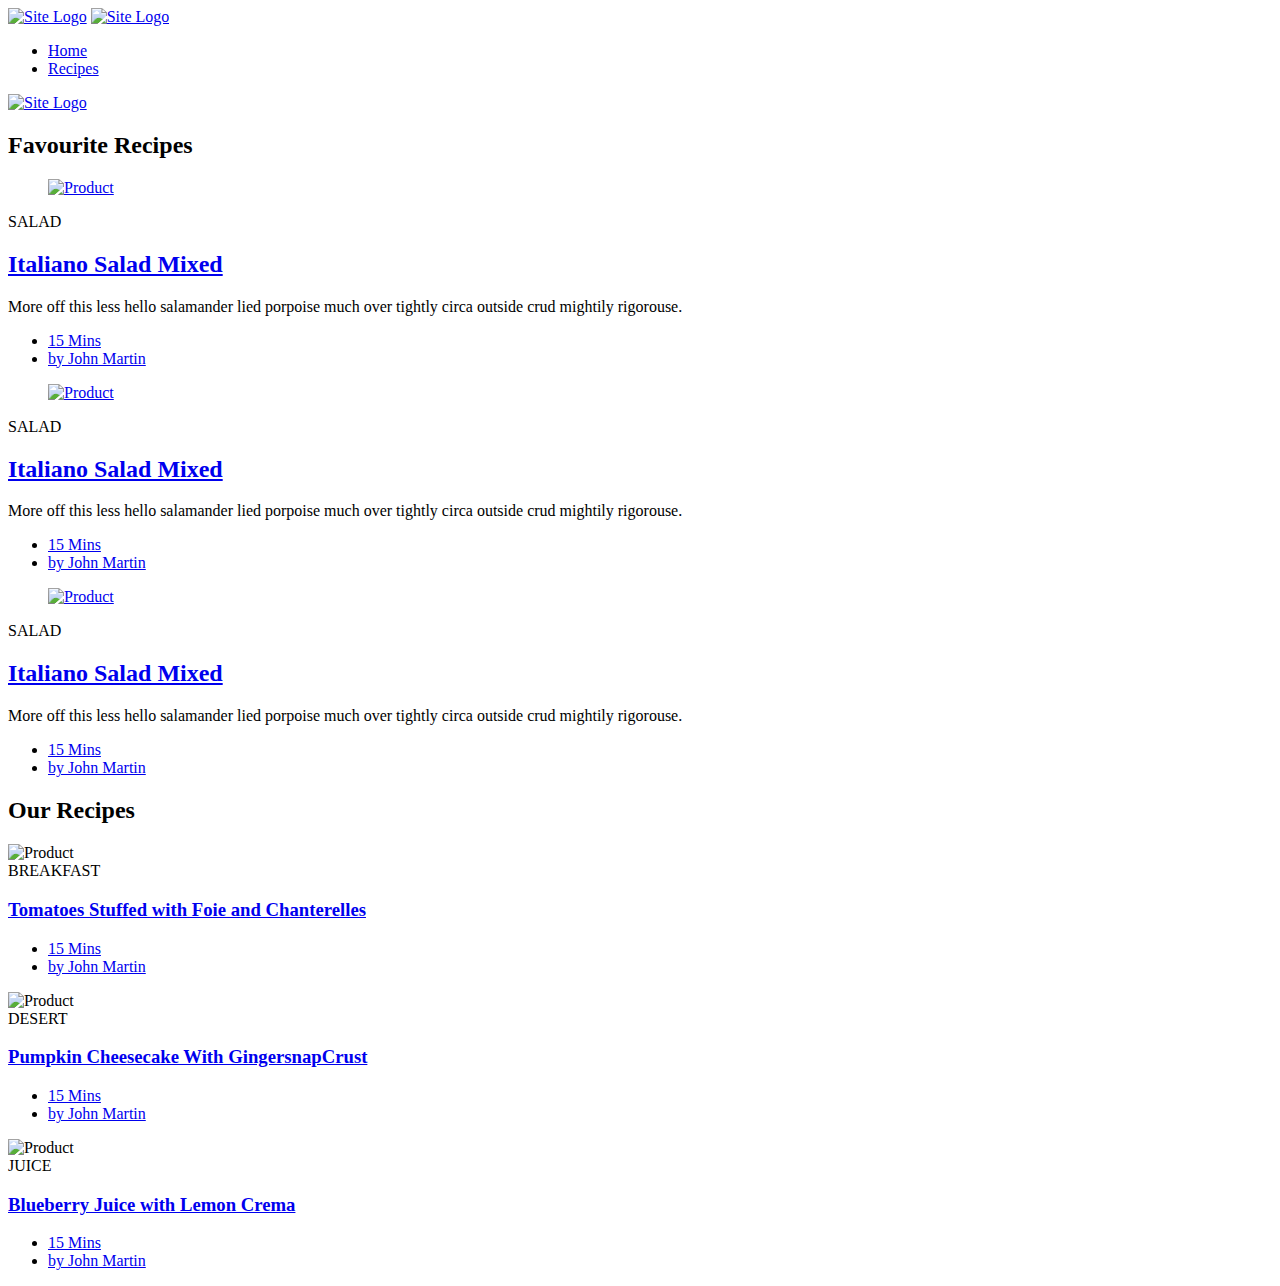
==== recipe/index.html @ c4a5f23d "Create index.html" ====
<!doctype html>
<html class="no-js" lang="">

<meta http-equiv="content-type" content="text/html;charset=UTF-8" />
<head>
    <meta charset="utf-8">
    <meta http-equiv="x-ua-compatible" content="ie=edge">
    <title>Recipe Book PWA</title>
    <meta name="description" content="">
    <meta name="viewport" content="width=device-width, initial-scale=1, shrink-to-fit=no">
    <!-- Favicon -->
    <link rel="shortcut icon" href="img/favicon.png">
    <link rel="manifest" href="/manifest.json">
    <!-- Normalize Css -->
    <link rel="stylesheet" href="css/normalize.css">
    <!-- Main Css -->
    <link rel="stylesheet" href="css/main.css">
    <!-- Bootstrap Css -->
    <link rel="stylesheet" href="css/bootstrap.min.css">
    <!-- Animate CSS -->
    <link rel="stylesheet" href="css/animate.min.css">
    <!-- Fontawesome CSS -->
    <link rel="stylesheet" href="css/fontawesome-all.min.css">
    <!-- Flaticon CSS -->
    <link rel="stylesheet" href="fonts/flaticon.css">
    <!-- Owl Carousel CSS -->
    <link rel="stylesheet" href="css/owl.carousel.min.css">
    <link rel="stylesheet" href="css/owl.theme.default.min.css">
    <!-- Custom Css -->
    <link rel="stylesheet" href="style.css">
    <!-- Modernizr Js -->
    <script src="js/modernizr-3.6.0.min.js"></script>

</head>

<body>
    <a href="#wrapper" data-type="section-switch" class="scrollup">
        <i class="fas fa-angle-double-up"></i>
    </a>
    <!-- ScrollUp End Here -->
    <div id="wrapper" class="wrapper parallaxie repeat-y bg-size-auto">
        <!-- Header Area Start Here -->
        <header class="header-one">
            <div id="header-main-menu" class="header-main-menu header-sticky">
                <div class="container">
                    <div class="row">
                        <div class="col-lg-8 col-md-3 col-sm-4 col-4 possition-static">
                            <div class="site-logo-mobile">
                                <a href="index.html" class="sticky-logo-light"><img src="img/logo-light2.png" alt="Site Logo"></a>
                                <a href="index.html" class="sticky-logo-dark"><img src="img/logo-dark2.png" alt="Site Logo"></a>
                            </div>
                            <nav class="site-nav">
                                <ul id="site-menu" class="site-menu">
                                    <li><a href="#">Home</a>
                                        
                                    </li>
                                    <li>
                                        <a href="recipe.html">Recipes</a>
                                    </li>
                                </ul>
                            </nav>
                        </div>
                        <div class="col-lg-4 col-md-9 col-sm-8 col-8 d-flex align-items-center justify-content-end">
                            
                            <div class="mob-menu-open toggle-menu">
                                <span class="bar"></span>
                                <span class="bar"></span>
                                <span class="bar"></span>
                                <span class="bar"></span>
                            </div>
                        </div>
                    </div>
                </div>
            </div>
            <div class="header-bottom d-none d-lg-block">
                <div class="container">
                    <div class="row">
                        <div class="col-lg-4 d-none d-lg-block">
                            
                        </div>
                        <div class="col-lg-4 d-none d-lg-block">
                            <div class="site-logo-desktop">
                                <a href="index.html" class="main-logo"><img src="img/logo-dark2.png" alt="Site Logo"></a>
                            </div>
                        </div>
                        <div class="col-lg-4">
                            
                        </div>
                    </div>
                </div>
            </div>
        </header>
        <!-- Header Area End Here -->
        <!-- Slider Area Start Here -->
        <section class="ranna-slider-area">
            <div class="container">
            	<div class="section-heading heading-dark">
                    <h2 class="item-heading">Favourite Recipes</h2>
                </div>
                <div class="rc-carousel nav-control-layout2" data-loop="true" data-items="30" data-margin="5"
                    data-autoplay="false" data-autoplay-timeout="5000" data-smart-speed="700" data-dots="false"
                    data-nav="true" data-nav-speed="false" data-r-x-small="1" data-r-x-small-nav="true"
                    data-r-x-small-dots="false" data-r-x-medium="1" data-r-x-medium-nav="true" data-r-x-medium-dots="false"
                    data-r-small="1" data-r-small-nav="true" data-r-small-dots="false" data-r-medium="1"
                    data-r-medium-nav="true" data-r-medium-dots="false" data-r-large="1" data-r-large-nav="true"
                    data-r-large-dots="false" data-r-extra-large="1" data-r-extra-large-nav="true"
                    data-r-extra-large-dots="false">
                    <div class="ranna-slider-content-layout2">
                        <figure class="item-figure"><a href="single-recipe.html"><img src="img/slider/slide1-1.jpg"
                                    alt="Product"></a></figure>
                        <div class="item-content">
                            <span class="sub-title">SALAD</span>
                            <h2 class="item-title"><a href="single-recipe.html">Italiano Salad Mixed</a></h2>
                            
                            <p>More off this less hello salamander lied porpoise much over tightly circa
                                outside crud mightily rigorouse. </p>
                            <ul class="entry-meta">
                                <li><a href="#"><i class="fas fa-clock"></i>15 Mins</a></li>
                                <li><a href="#"><i class="fas fa-user"></i>by <span>John Martin</span></a></li>
                                
                            </ul>
                        </div>
                    </div>
                    <div class="ranna-slider-content-layout2">
                        <figure class="item-figure"><a href="single-recipe.html"><img src="img/slider/slide1-2.jpg"
                                    alt="Product"></a></figure>
                        <div class="item-content">
                            <span class="sub-title">SALAD</span>
                            <h2 class="item-title"><a href="single-recipe.html">Italiano Salad Mixed</a></h2>
                            
                            <p>More off this less hello salamander lied porpoise much over tightly circa
                                outside crud mightily rigorouse. </p>
                            <ul class="entry-meta">
                                <li><a href="#"><i class="fas fa-clock"></i>15 Mins</a></li>
                                <li><a href="#"><i class="fas fa-user"></i>by <span>John Martin</span></a></li>
                                
                            </ul>
                        </div>
                    </div>
                    <div class="ranna-slider-content-layout2">
                        <figure class="item-figure"><a href="single-recipe.html"><img src="img/slider/slide1-3.jpg"
                                    alt="Product"></a></figure>
                        <div class="item-content">
                            <span class="sub-title">SALAD</span>
                            <h2 class="item-title"><a href="single-recipe.html">Italiano Salad Mixed</a></h2>
                            
                            <p>More off this less hello salamander lied porpoise much over tightly circa
                                outside crud mightily rigorouse. </p>
                            <ul class="entry-meta">
                                <li><a href="#"><i class="fas fa-clock"></i>15 Mins</a></li>
                                <li><a href="#"><i class="fas fa-user"></i>by <span>John Martin</span></a></li>
                                
                            </ul>
                        </div>
                    </div>
                </div>
            </div>
        </section>
        <!-- Slider Area End Here -->
        <!-- Random Recipe Start Here -->
        <section class="padding-bottom-45">
            <div class="container">
            	<div class="section-heading heading-dark">
                    <h2 class="item-heading">Our Recipes</h2>
                </div>
                <div class="row gutters-40">
                    <div class="col-lg-4 col-md-6 col-sm-12">
                        <div class="product-box-layout4">
                            <div class="item-figure">
                                <img src="img/product/product1.jpg" alt="Product">
                                <a href="single-recipe.html" class="item-dot">
                                    <span></span>
                                    <span></span>
                                    <span></span>
                                </a>
                            </div>
                            <div class="item-content">
                                <span class="sub-title">BREAKFAST</span>
                                <h3 class="item-title"><a href="single-recipe.html">Tomatoes Stuffed with Foie and
                                        Chanterelles</a></h3>
                                
                                <ul class="entry-meta">
                                    <li><a href="#"><i class="fas fa-clock"></i>15 Mins</a></li>
                                    <li><a href="#"><i class="fas fa-user"></i>by <span>John Martin</span></a></li>
                                   
                                </ul>
                            </div>
                        </div>
                    </div>
                    <div class="col-lg-4 col-md-6 col-sm-12">
                        <div class="product-box-layout4">
                            <div class="item-figure">
                                <img src="img/product/product2.jpg" alt="Product">
                                <a href="single-recipe.html" class="item-dot">
                                    <span></span>
                                    <span></span>
                                    <span></span>
                                </a>
                            </div>
                            <div class="item-content">
                                <span class="sub-title">DESERT</span>
                                <h3 class="item-title"><a href="single-recipe.html">Pumpkin Cheesecake With
                                        GingersnapCrust</a></h3>
                                
                                <ul class="entry-meta">
                                    <li><a href="#"><i class="fas fa-clock"></i>15 Mins</a></li>
                                    <li><a href="#"><i class="fas fa-user"></i>by <span>John Martin</span></a></li>
                                    
                                </ul>
                            </div>
                        </div>
                    </div>
                    <div class="col-lg-4 d-block d-md-none d-lg-block col-sm-12">
                        <div class="product-box-layout4">
                            <div class="item-figure">
                                <img src="img/product/product3.jpg" alt="Product">
                                <a href="single-recipe.html" class="item-dot">
                                    <span></span>
                                    <span></span>
                                    <span></span>
                                </a>
                            </div>
                            <div class="item-content">
                                <span class="sub-title">JUICE</span>
                                <h3 class="item-title"><a href="single-recipe.html">Blueberry Juice with Lemon Crema</a></h3>
                                
                                <ul class="entry-meta">
                                    <li><a href="#"><i class="fas fa-clock"></i>15 Mins</a></li>
                                    <li><a href="#"><i class="fas fa-user"></i>by <span>John Martin</span></a></li>
                                    
                                </ul>
                            </div>
                        </div>
                    </div>

                </div>
            </div>
        </section>
        <!-- Random Recipe End Here -->
                
        <!-- Footer Area Start Here -->
        <!-- <footer class="ranna-bg-dark">
            <div class="container">
            	<div class="footer-logo">
                    <a href="index.html"><img src="img/logo-light.png" class="img-fluid" alt="footer-logo"></a>
                </div>
                <div class="copyright"><a target="_blank" href="https://www.templateshub.net">Templates Hub</a></div>
            </div>
        </footer> -->
        <!-- Footer Area End Here -->
    </div>
    <!-- Jquery Js -->
    <script src="js/jquery-3.3.1.min.js"></script>
    <!-- Bootstrap Js -->
    <script src="js/popper.min.js"></script>
    <!-- Bootstrap Js -->
    <script src="js/bootstrap.min.js"></script>
    <!-- Plugins Js -->
    <script src="js/plugins.js"></script>
    <!-- Owl Carousel Js -->
    <script src="js/owl.carousel.min.js"></script>
    <!-- Smoothscroll Js -->
    <script src="js/smoothscroll.min.js"></script>
    <!-- Custom Js -->
    <script src="js/main.js"></script>
    <script src="/js/pwa/app.js"></script>
</body>


</html>
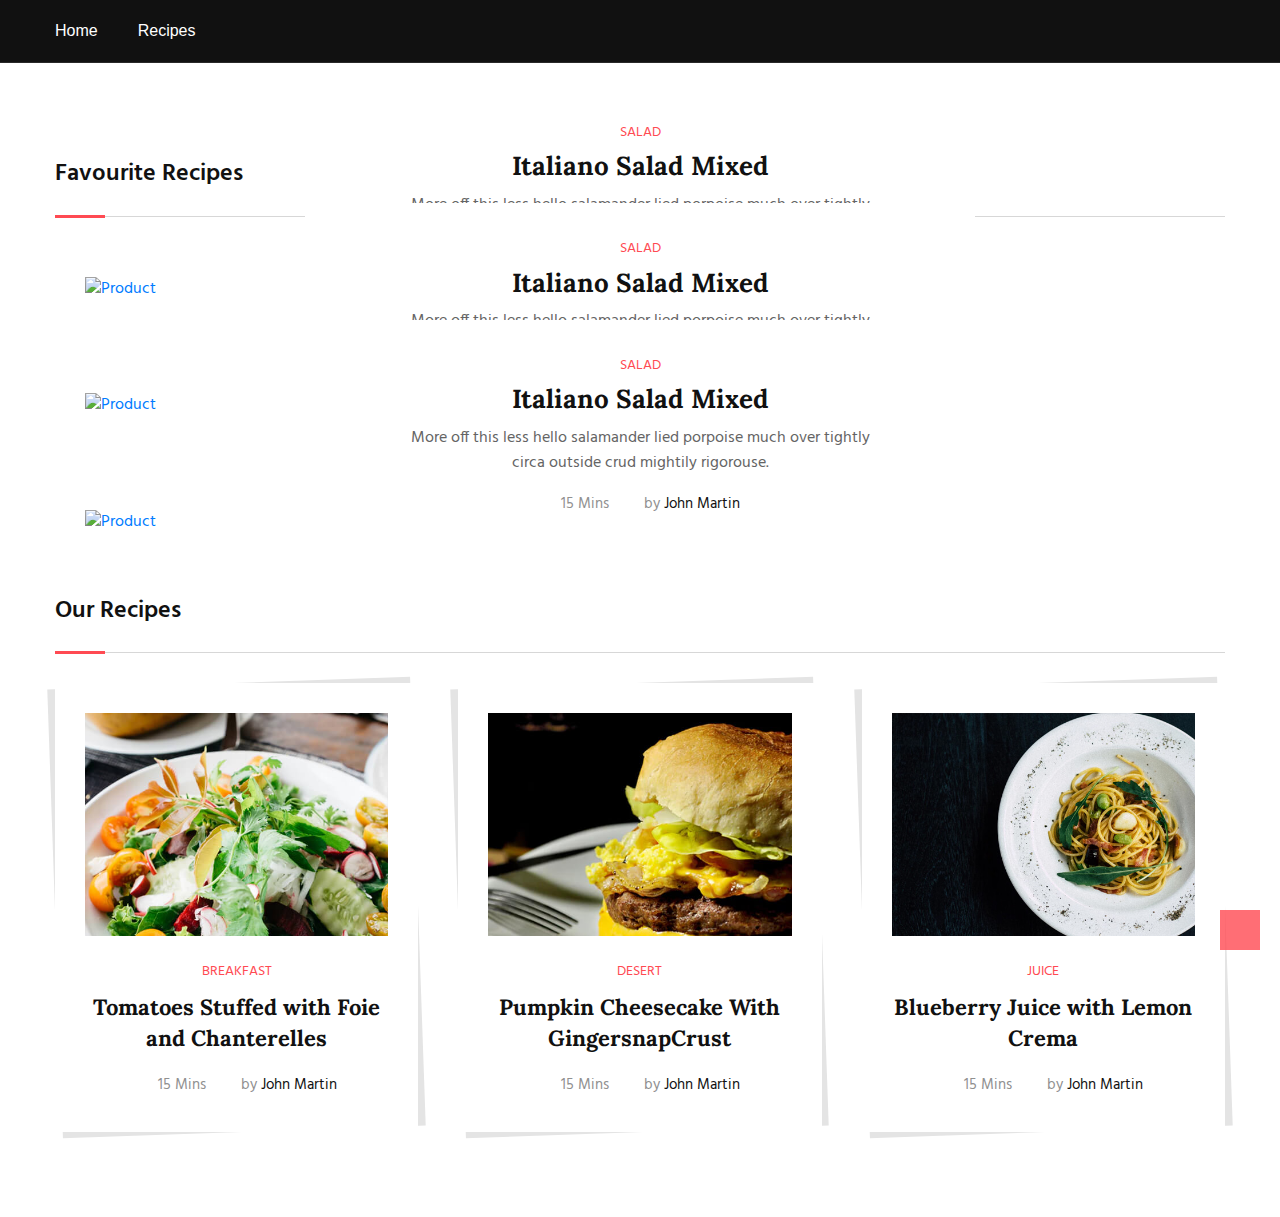
==== commit 3c0af747: "Update index.html" ====
--- a/recipe/index.html
+++ b/recipe/index.html
@@ -167,7 +167,7 @@
                     <div class="col-lg-4 col-md-6 col-sm-12">
                         <div class="product-box-layout4">
                             <div class="item-figure">
-                                <img src="img/product/product1.jpg" alt="Product">
+                                <img src="img/product/product38.jpg" alt="Product">
                                 <a href="single-recipe.html" class="item-dot">
                                     <span></span>
                                     <span></span>
@@ -190,7 +190,7 @@
                     <div class="col-lg-4 col-md-6 col-sm-12">
                         <div class="product-box-layout4">
                             <div class="item-figure">
-                                <img src="img/product/product2.jpg" alt="Product">
+                                <img src="img/product/product39.jpg" alt="Product">
                                 <a href="single-recipe.html" class="item-dot">
                                     <span></span>
                                     <span></span>
@@ -213,7 +213,7 @@
                     <div class="col-lg-4 d-block d-md-none d-lg-block col-sm-12">
                         <div class="product-box-layout4">
                             <div class="item-figure">
-                                <img src="img/product/product3.jpg" alt="Product">
+                                <img src="img/product/product40.jpg" alt="Product">
                                 <a href="single-recipe.html" class="item-dot">
                                     <span></span>
                                     <span></span>
--- a/recipe/style.css
+++ b/recipe/style.css
@@ -0,0 +1,11844 @@
+/*---------------------------------------------
+
+
+
+=========================================================================  
+[Table of contents]
+=========================================================================
+
+1. Typography
+2. Default Css
+3. Header Css
+4. Slider Css
+5. About Page Css
+6. Product Css
+7. Category Css
+8. Login Page Css
+9. Author Css
+10. Blog Css
+11. Submit Recipe Css
+12. Contact Page Css
+13. 404 Error Page Css
+14. Sidebar Css
+15. Footer Css
+
+/*=======================================================================
+1. Typography 
+=========================================================================*/
+@import url('https://fonts.googleapis.com/css?family=Hind:300,400,500,600,700|Lora:400,700');
+
+html {
+	height: 100%;
+	font-size: 62.5%;
+}
+
+@media only screen and (max-width: 1199px) {
+	html {
+		font-size: 60%;
+	}
+}
+
+@media only screen and (max-width: 991px) {
+	html {
+		font-size: 55%;
+	}
+}
+
+@media only screen and (max-width: 767px) {
+	html {
+		font-size: 50%;
+	}
+}
+
+@media only screen and (max-width: 480px) {
+	html {
+		font-size: 45%;
+	}
+}
+
+@media only screen and (max-width: 320px) {
+	html {
+		font-size: 40%;
+	}
+}
+
+body {
+	font-size: 16px;
+	font-family: 'Hind', sans-serif;
+	font-weight: 400;
+	height: 100%;
+	line-height: 1.6;
+	vertical-align: baseline;
+	-webkit-font-smoothing: antialiased;
+	-moz-osx-font-smoothing: grayscale;
+	text-rendering: optimizeLegibility;
+	color: #646464;
+}
+
+p {
+	margin: 0 0 20px 0;
+}
+
+h1,
+h2,
+h3,
+h4,
+h5,
+h6 {
+	font-weight: 400;
+	font-family: 'Lora', serif;
+	margin: 0 0 20px 0;
+	color: #111111;
+}
+
+h1 {
+	line-height: 1.2;
+}
+
+h2 {
+	line-height: 1.3;
+}
+
+h3,
+h4,
+h5,
+h6 {
+	line-height: 1.4;
+}
+
+h1 {
+	font-size: 32px;
+}
+
+@media only screen and (max-width: 1199px) {
+	h1 {
+		font-size: 30px;
+	}
+}
+
+@media only screen and (max-width: 767px) {
+	h1 {
+		font-size: 28px;
+	}
+}
+
+h2 {
+	font-size: 26px;
+}
+
+@media only screen and (max-width: 767px) {
+	h2 {
+		font-size: 24px;
+	}
+}
+
+h3 {
+	font-size: 22px;
+}
+
+@media only screen and (max-width: 767px) {
+	h3 {
+		font-size: 20px;
+	}
+}
+
+h4 {
+	font-size: 20px;
+}
+
+@media only screen and (max-width: 767px) {
+	h4 {
+		font-size: 18px;
+	}
+}
+
+h5 {
+	font-size: 18px;
+}
+
+@media only screen and (max-width: 767px) {
+	h5 {
+		font-size: 17px;
+	}
+}
+
+h6 {
+	font-size: 16px;
+}
+
+/*=======================================================================
+2. Default Css
+=========================================================================*/
+a {
+	text-decoration: none;
+}
+
+a:active,
+a:hover,
+a:focus {
+	text-decoration: none;
+}
+
+a:active,
+a:hover,
+a:focus {
+	outline: 0 none;
+}
+
+img {
+	max-width: 100%;
+	height: auto;
+}
+
+ul {
+	list-style: outside none none;
+	margin: 0;
+	padding: 0;
+}
+
+[class^="flaticon-"]:before,
+[class*=" flaticon-"]:before,
+[class^="flaticon-"]:after,
+[class*=" flaticon-"]:after {
+	margin-left: 0;
+}
+
+@media only screen and (min-width: 1231px) {
+	.container {
+		max-width: 1200px;
+	}
+}
+
+@media (min-width: 992px) and (max-width: 1199px) {
+	.remove-3rd-child-lg li:nth-child(3n) {
+		display: none !important;
+	}
+
+	.remove-4th-child-lg li:nth-child(4n) {
+		display: none !important;
+	}
+
+	.remove-5th-child-lg li:nth-child(5n) {
+		display: none !important;
+	}
+}
+
+.mb-none {
+	margin-bottom: 0 !important;
+}
+
+.bg-common {
+	background-position: center;
+	background-size: cover;
+	background-repeat: no-repeat;
+}
+
+.repeat-y {
+	background-repeat: repeat-y !important;
+}
+
+.bg-size-auto {
+	background-size: auto !important;
+}
+
+.ranna-box-padding {
+	padding: 30px;
+}
+
+.ranna-ad-box {
+	margin-bottom: 3rem;
+}
+
+.padding-bottom-18 {
+	padding-bottom: 1.8rem;
+}
+
+.padding-bottom-22 {
+	padding-bottom: 2.2rem;
+}
+
+.padding-bottom-45 {
+	padding-bottom: 4.5rem;
+}
+
+.padding-bottom-50 {
+	padding-bottom: 5rem;
+}
+
+.padding-bottom-70 {
+	padding-bottom: 7rem;
+}
+
+.padding-bottom-80 {
+	padding-bottom: 8rem;
+}
+
+.padding-top-74 {
+	padding-top: 7.4rem;
+}
+
+.padding-top-80 {
+	padding-top: 8rem;
+}
+
+.bg--light {
+	background-color: #ffffff;
+}
+
+.bg--dark {
+	background-color: #111111;
+}
+
+.bg--primary {
+	background-color: #ff4a52;
+}
+
+.bg--accent {
+	background-color: #f2f2f2;
+}
+
+.possition-static {
+	position: static !important;
+}
+
+.entry-meta {
+	font-size: 15px;
+}
+
+.post-date {
+	font-size: 15px;
+}
+
+.item-post-date {
+	font-size: 15px;
+}
+
+.nav-control-layout1 .owl-nav {
+	margin-top: 0;
+}
+
+.nav-control-layout1 .owl-nav>button {
+	position: absolute;
+	top: 25%;
+	-webkit-transform: translateY(-25%);
+	-ms-transform: translateY(-25%);
+	transform: translateY(-25%);
+	margin: 0;
+	padding: 0;
+	display: -webkit-inline-box;
+	display: -ms-inline-flexbox;
+	display: inline-flex;
+	-webkit-box-align: center;
+	-ms-flex-align: center;
+	align-items: center;
+	-webkit-box-pack: center;
+	-ms-flex-pack: center;
+	justify-content: center;
+	color: #ff4a52;
+	background: #ffffff;
+	height: 4.5rem;
+	width: 4.5rem;
+	border-radius: 45px;
+	border: none;
+	-webkit-transition: all 0.3s ease-out;
+	-moz-transition: all 0.3s ease-out;
+	-ms-transition: all 0.3s ease-out;
+	-o-transition: all 0.3s ease-out;
+	transition: all 0.3s ease-out;
+}
+
+.nav-control-layout1 .owl-nav>button i {
+	margin-top: 3px;
+}
+
+.nav-control-layout1 .owl-nav>button i:before {
+	font-size: 14px;
+	font-weight: 600;
+}
+
+@media only screen and (max-width: 767px) {
+	.nav-control-layout1 .owl-nav>button i:before {
+		font-size: 12px;
+	}
+}
+
+.nav-control-layout1 .owl-nav>button:hover {
+	background: #ff4a52;
+	color: #ffffff;
+}
+
+.nav-control-layout1 .owl-nav>button:focus {
+	outline: none;
+}
+
+.nav-control-layout1 .owl-nav .owl-prev {
+	left: 5%;
+}
+
+@media only screen and (max-width: 767px) {
+	.nav-control-layout1 .owl-nav .owl-prev {
+		left: 10px;
+	}
+}
+
+.nav-control-layout1 .owl-nav .owl-next {
+	right: 5%;
+}
+
+@media only screen and (max-width: 767px) {
+	.nav-control-layout1 .owl-nav .owl-next {
+		right: 10px;
+	}
+}
+
+.nav-control-layout2 .owl-nav {
+	margin-top: 0;
+}
+
+.nav-control-layout2 .owl-nav>button {
+	position: absolute;
+	top: 50%;
+	-webkit-transform: translateY(-50%);
+	-ms-transform: translateY(-50%);
+	transform: translateY(-50%);
+	margin: 0;
+	padding: 0;
+	display: -webkit-inline-box;
+	display: -ms-inline-flexbox;
+	display: inline-flex;
+	-webkit-box-align: center;
+	-ms-flex-align: center;
+	align-items: center;
+	-webkit-box-pack: center;
+	-ms-flex-pack: center;
+	justify-content: center;
+	color: #ff4a52;
+	background: #ffffff;
+	height: 6rem;
+	width: 6rem;
+	border-radius: 45px;
+	border: none;
+	-webkit-transition: all 0.3s ease-out;
+	-moz-transition: all 0.3s ease-out;
+	-ms-transition: all 0.3s ease-out;
+	-o-transition: all 0.3s ease-out;
+	transition: all 0.3s ease-out;
+}
+
+@media only screen and (max-width: 767px) {
+	.nav-control-layout2 .owl-nav>button {
+		top: 20%;
+		-webkit-transform: translateY(-20%);
+		-ms-transform: translateY(-20%);
+		transform: translateY(-20%);
+	}
+}
+
+.nav-control-layout2 .owl-nav>button i {
+	margin-top: 3px;
+	font-size: 16px;
+}
+
+.nav-control-layout2 .owl-nav>button i:before {
+	font-size: 16px;
+	font-weight: 600;
+}
+
+.nav-control-layout2 .owl-nav>button:hover {
+	background: #ff4a52;
+	color: #ffffff;
+}
+
+.nav-control-layout2 .owl-nav>button:focus {
+	outline: none;
+}
+
+.nav-control-layout2 .owl-nav .owl-prev {
+	left: 5%;
+}
+
+@media only screen and (max-width: 767px) {
+	.nav-control-layout2 .owl-nav .owl-prev {
+		left: 2%;
+	}
+}
+
+.nav-control-layout2 .owl-nav .owl-next {
+	right: 5%;
+}
+
+@media only screen and (max-width: 767px) {
+	.nav-control-layout2 .owl-nav .owl-next {
+		right: 2%;
+	}
+}
+
+.nav-control-layout3 .owl-nav {
+	margin-top: 0;
+}
+
+.nav-control-layout3 .owl-nav>button {
+	position: absolute;
+	top: 38%;
+	-webkit-transform: translateY(-38%);
+	-ms-transform: translateY(-38%);
+	transform: translateY(-38%);
+	margin: 0;
+	padding: 0;
+	display: -webkit-inline-box;
+	display: -ms-inline-flexbox;
+	display: inline-flex;
+	-webkit-box-align: center;
+	-ms-flex-align: center;
+	align-items: center;
+	-webkit-box-pack: center;
+	-ms-flex-pack: center;
+	justify-content: center;
+	color: #111111;
+	background: #ffffff;
+	height: 5.5rem;
+	width: 5.5rem;
+	border-radius: 45px;
+	border: none;
+	-webkit-transition: all 0.3s ease-out;
+	-moz-transition: all 0.3s ease-out;
+	-ms-transition: all 0.3s ease-out;
+	-o-transition: all 0.3s ease-out;
+	transition: all 0.3s ease-out;
+}
+
+.nav-control-layout3 .owl-nav>button i {
+	margin-top: 3px;
+}
+
+.nav-control-layout3 .owl-nav>button i:before {
+	font-size: 16px;
+	font-weight: 600;
+}
+
+.nav-control-layout3 .owl-nav>button:hover {
+	background: #ff4a52;
+	color: #ffffff;
+}
+
+.nav-control-layout3 .owl-nav>button:focus {
+	outline: none;
+}
+
+.nav-control-layout3 .owl-nav .owl-prev {
+	left: -75px;
+}
+
+@media only screen and (max-width: 767px) {
+	.nav-control-layout3 .owl-nav .owl-prev {
+		left: -5.5rem;
+	}
+}
+
+.nav-control-layout3 .owl-nav .owl-next {
+	right: -75px;
+}
+
+@media only screen and (max-width: 767px) {
+	.nav-control-layout3 .owl-nav .owl-next {
+		right: -5.5rem;
+	}
+}
+
+.nav-control-layout4 .owl-nav {
+	margin-top: 0;
+}
+
+.nav-control-layout4 .owl-nav>button {
+	position: absolute;
+	top: 50%;
+	-webkit-transform: translateY(-50%);
+	-ms-transform: translateY(-50%);
+	transform: translateY(-50%);
+	margin: 0;
+	padding: 0;
+	display: -webkit-inline-box;
+	display: -ms-inline-flexbox;
+	display: inline-flex;
+	-webkit-box-align: center;
+	-ms-flex-align: center;
+	align-items: center;
+	-webkit-box-pack: center;
+	-ms-flex-pack: center;
+	justify-content: center;
+	color: #ff4a52;
+	background: #ffffff;
+	height: 6rem;
+	width: 6rem;
+	border-radius: 50%;
+	border: none;
+	-webkit-transition: all 0.3s ease-out;
+	-moz-transition: all 0.3s ease-out;
+	-ms-transition: all 0.3s ease-out;
+	-o-transition: all 0.3s ease-out;
+	transition: all 0.3s ease-out;
+}
+
+.nav-control-layout4 .owl-nav>button i {
+	margin-top: 3px;
+}
+
+.nav-control-layout4 .owl-nav>button i:before {
+	font-size: 16px;
+	font-weight: 600;
+}
+
+.nav-control-layout4 .owl-nav>button:hover {
+	background: #ff4a52;
+	color: #ffffff;
+}
+
+.nav-control-layout4 .owl-nav>button:focus {
+	outline: none;
+}
+
+.nav-control-layout4 .owl-nav .owl-prev {
+	left: 5%;
+}
+
+@media only screen and (max-width: 767px) {
+	.nav-control-layout4 .owl-nav .owl-prev {
+		left: 0;
+	}
+}
+
+.nav-control-layout4 .owl-nav .owl-next {
+	right: 5%;
+}
+
+@media only screen and (max-width: 767px) {
+	.nav-control-layout4 .owl-nav .owl-next {
+		right: 0;
+	}
+}
+
+.dot-control-layout1 .owl-dots {
+	text-align: center;
+}
+
+.dot-control-layout1 .owl-dots button {
+	height: 18px;
+	width: 18px;
+	padding: 0;
+	margin: 0 3px;
+	background-color: #dddddd;
+	border: none;
+	border-radius: 50%;
+	-webkit-transition: all 0.3s ease-out;
+	-moz-transition: all 0.3s ease-out;
+	-ms-transition: all 0.3s ease-out;
+	-o-transition: all 0.3s ease-out;
+	transition: all 0.3s ease-out;
+}
+
+.dot-control-layout1 .owl-dots button:focus {
+	outline: none;
+}
+
+.dot-control-layout1 .owl-dots button.active {
+	background-color: #ff4a52;
+}
+
+#preloader {
+	background: #ffffff url('img/preloader.gif') no-repeat scroll center center;
+	height: 100%;
+	left: 0;
+	overflow: visible;
+	position: fixed;
+	top: 0;
+	width: 100%;
+	z-index: 9999999;
+}
+
+.scrollup {
+	overflow: hidden;
+	position: fixed;
+	height: 40px;
+	width: 40px;
+	line-height: 40px;
+	bottom: -50px;
+	right: 20px;
+	text-align: center;
+	z-index: 9999;
+	background-color: rgba(255, 74, 82, 0.8);
+	display: block;
+	font-size: 16px;
+	color: #ffffff;
+	-webkit-transition: all 0.5s cubic-bezier(0, 0, 0.15, 1.88);
+	-moz-transition: all 0.5s cubic-bezier(0, 0, 0.15, 1.88);
+	-ms-transition: all 0.5s cubic-bezier(0, 0, 0.15, 1.88);
+	-o-transition: all 0.5s cubic-bezier(0, 0, 0.15, 1.88);
+	transition: all 0.5s cubic-bezier(0, 0, 0.15, 1.88);
+}
+
+.scrollup i {
+	display: inline-block;
+	-webkit-transition: all 0.5s ease-out;
+	-moz-transition: all 0.5s ease-out;
+	-ms-transition: all 0.5s ease-out;
+	-o-transition: all 0.5s ease-out;
+	transition: all 0.5s ease-out;
+}
+
+.scrollup:hover,
+.scrollup:focus {
+	color: #ffffff;
+}
+
+.scrollup:hover i,
+.scrollup:focus i {
+	-webkit-animation: toBottomFromTop 0.5s forwards;
+	animation: toBottomFromTop 0.5s forwards;
+}
+
+.scrollup.back-top {
+	bottom: 20px;
+}
+
+@-webkit-keyframes toBottomFromTop {
+	49% {
+		-webkit-transform: translateY(-100%);
+		-ms-transform: translateY(-100%);
+		transform: translateY(-100%);
+	}
+
+	50% {
+		opacity: 0;
+		-webkit-transform: translateY(100%);
+		-ms-transform: translateY(100%);
+		transform: translateY(100%);
+	}
+
+	51% {
+		opacity: 1;
+	}
+}
+
+@keyframes toBottomFromTop {
+	49% {
+		-webkit-transform: translateY(-100%);
+		-ms-transform: translateY(-100%);
+		transform: translateY(-100%);
+	}
+
+	50% {
+		opacity: 0;
+		-webkit-transform: translateY(100%);
+		-ms-transform: translateY(100%);
+		transform: translateY(100%);
+	}
+
+	51% {
+		opacity: 1;
+	}
+}
+
+.modal {
+	text-align: center;
+	padding: 0;
+	z-index: 99999;
+}
+
+@media only screen and (max-width: 575px) {
+	.modal {
+		bottom: inherit;
+		padding: 0 !important;
+		top: 30px;
+	}
+}
+
+.modal:before {
+	content: '';
+	display: inline-block;
+	height: 100%;
+	vertical-align: middle;
+}
+
+.modal .modal-dialog {
+	display: inline-block;
+	text-align: left;
+	vertical-align: middle;
+	border-radius: 10px;
+}
+
+.modal .modal-dialog .modal-content {
+	padding: 4.5rem 5rem;
+	border-radius: 10px;
+}
+
+@media only screen and (max-width: 479px) {
+	.modal .modal-dialog .modal-content {
+		padding: 4.5rem 3rem;
+	}
+}
+
+.modal .modal-dialog .modal-content .modal-header {
+	display: -webkit-inline-box;
+	display: -ms-inline-flexbox;
+	display: inline-flex;
+	-webkit-box-pack: justify;
+	-ms-flex-pack: justify;
+	justify-content: space-between;
+	-webkit-box-align: center;
+	-ms-flex-align: center;
+	align-items: center;
+	border-bottom: 0;
+	padding: 0;
+	margin-bottom: 40px;
+}
+
+@media only screen and (max-width: 479px) {
+	.modal .modal-dialog .modal-content .modal-header {
+		margin-bottom: 20px;
+	}
+}
+
+.modal .modal-dialog .modal-content .modal-header button.close {
+	font-size: 34px;
+	padding: 0 10px;
+	-webkit-transition: all 0.3s ease-out;
+	-moz-transition: all 0.3s ease-out;
+	-ms-transition: all 0.3s ease-out;
+	-o-transition: all 0.3s ease-out;
+	transition: all 0.3s ease-out;
+}
+
+.modal .modal-dialog .modal-content .modal-header button.close:focus {
+	outline: none;
+}
+
+.modal .modal-dialog .modal-content .modal-header .title-default-bold {
+	font-size: 30px;
+	line-height: 1;
+	font-weight: 700;
+	color: #111111;
+}
+
+@media (min-width: 992px) and (max-width: 1199px) {
+	.modal .modal-dialog .modal-content .modal-header .title-default-bold {
+		font-size: 28px;
+	}
+}
+
+@media (min-width: 768px) and (max-width: 991px) {
+	.modal .modal-dialog .modal-content .modal-header .title-default-bold {
+		font-size: 26px;
+	}
+}
+
+@media (min-width: 480px) and (max-width: 767px) {
+	.modal .modal-dialog .modal-content .modal-header .title-default-bold {
+		font-size: 24px;
+	}
+}
+
+@media only screen and (max-width: 480px) {
+	.modal .modal-dialog .modal-content .modal-header .title-default-bold {
+		font-size: 22px;
+	}
+}
+
+.modal .modal-dialog .modal-content .modal-header .title-default-bold a {
+	color: #ff4a52;
+	-webkit-transition: all 0.3s ease-out;
+	-moz-transition: all 0.3s ease-out;
+	-ms-transition: all 0.3s ease-out;
+	-o-transition: all 0.3s ease-out;
+	transition: all 0.3s ease-out;
+}
+
+.modal .modal-dialog .modal-content .modal-header .title-default-bold a:hover {
+	color: #f2f2f2;
+}
+
+.modal .modal-dialog .modal-content .modal-body {
+	padding: 0;
+}
+
+.modal .modal-dialog .modal-content .modal-body .inline-box {
+	display: -webkit-box;
+	display: -ms-flexbox;
+	display: flex;
+	-webkit-box-pack: justify;
+	-ms-flex-pack: justify;
+	justify-content: space-between;
+	-webkit-box-align: center;
+	-ms-flex-align: center;
+	align-items: center;
+}
+
+.modal .modal-dialog .modal-content .modal-body .login-form .checkbox label {
+	padding-left: 20px;
+}
+
+.modal .modal-dialog .modal-content .modal-body .login-form .checkbox label:before {
+	top: 4px;
+	left: 15px;
+}
+
+.modal .modal-dialog .modal-content .modal-body .login-form input.main-input-box {
+	height: 50px;
+	border-radius: 4px;
+	border: 1px solid #cccccc;
+	margin-bottom: 15px;
+	color: #111111;
+	font-weight: 500;
+	font-size: 15px;
+	width: 100%;
+	padding: 5px 15px;
+}
+
+@media only screen and (max-width: 479px) {
+	.modal .modal-dialog .modal-content .modal-body .login-form input.main-input-box {
+		height: 40px;
+	}
+}
+
+.modal .modal-dialog .modal-content .modal-body .login-form input.main-input-box:focus {
+	outline: none;
+}
+
+.modal .modal-dialog .modal-content .modal-body .login-form .btn-fill {
+	color: #ffffff;
+	padding: 13px 50px;
+	border-radius: 4px;
+	background: #ff4a52;
+	text-transform: uppercase;
+	font-size: 14px;
+	display: inline-block;
+	border: none;
+	text-align: center;
+	cursor: pointer;
+	-webkit-transition: all 0.3s ease-out;
+	-moz-transition: all 0.3s ease-out;
+	-ms-transition: all 0.3s ease-out;
+	-o-transition: all 0.3s ease-out;
+	transition: all 0.3s ease-out;
+}
+
+@media only screen and (max-width: 479px) {
+	.modal .modal-dialog .modal-content .modal-body .login-form .btn-fill {
+		padding: 10px 25px 7px;
+	}
+}
+
+.modal .modal-dialog .modal-content .modal-body .login-form .btn-fill:hover {
+	background: #e92731;
+}
+
+.modal .modal-dialog .modal-content .modal-body .login-form .lost-password {
+	margin-bottom: 0;
+	margin-top: 0;
+}
+
+.modal .modal-dialog .modal-content .modal-body .login-form .lost-password a {
+	color: #111111;
+	-webkit-transition: all 0.3s ease-out;
+	-moz-transition: all 0.3s ease-out;
+	-ms-transition: all 0.3s ease-out;
+	-o-transition: all 0.3s ease-out;
+	transition: all 0.3s ease-out;
+}
+
+.modal .modal-dialog .modal-content .modal-body .login-form .lost-password a:hover {
+	color: #ff4a52;
+}
+
+.modal .modal-dialog .modal-content .modal-body .login-form .btn-register {
+	color: #111111;
+	-webkit-transition: all 0.3s ease-out;
+	-moz-transition: all 0.3s ease-out;
+	-ms-transition: all 0.3s ease-out;
+	-o-transition: all 0.3s ease-out;
+	transition: all 0.3s ease-out;
+}
+
+.modal .modal-dialog .modal-content .modal-body .login-form .btn-register i {
+	margin-right: 10px;
+	color: #ff4a52;
+}
+
+.modal .modal-dialog .modal-content .modal-body .login-form .btn-register:hover {
+	color: #ff4a52;
+}
+
+.modal .modal-dialog .modal-content .modal-body .login-form .checkbox {
+	padding-left: 5px;
+}
+
+.modal .modal-dialog .modal-content .modal-body .login-form .checkbox label {
+	display: inline-block;
+	position: relative;
+	padding-left: 20px;
+	margin-top: 0;
+	margin-bottom: 0;
+}
+
+.modal .modal-dialog .modal-content .modal-body .login-form .checkbox label:before {
+	content: "";
+	display: inline-block;
+	position: absolute;
+	width: 17px;
+	height: 17px;
+	left: 0;
+	margin-left: -5px;
+	border: 1px solid #cccccc;
+	border-radius: 3px;
+	background-color: #fff;
+	-webkit-transition: border 0.15s ease-in-out, color 0.15s ease-in-out;
+	-o-transition: border 0.15s ease-in-out, color 0.15s ease-in-out;
+	transition: border 0.15s ease-in-out, color 0.15s ease-in-out;
+}
+
+.modal .modal-dialog .modal-content .modal-body .login-form .checkbox label:after {
+	display: inline-block;
+	position: absolute;
+	width: 16px;
+	height: 16px;
+	left: 0;
+	top: 0;
+	margin-left: -20px;
+	padding-left: 3px;
+	padding-top: 1px;
+	font-size: 11px;
+	color: #555555;
+}
+
+.modal .modal-dialog .modal-content .modal-body .login-form .checkbox input[type="checkbox"] {
+	display: none;
+}
+
+.modal .modal-dialog .modal-content .modal-body .login-form .checkbox input[type="checkbox"]:focus+label::before {
+	outline: thin dotted;
+	outline: 5px auto -webkit-focus-ring-color;
+	outline-offset: -2px;
+}
+
+.modal .modal-dialog .modal-content .modal-body .login-form .checkbox input[type="checkbox"]:checked+label::after {
+	font-family: 'FontAwesome';
+	content: "\f00c";
+}
+
+.modal .modal-dialog .modal-content .modal-body .login-form .checkbox input[type="checkbox"]:disabled+label {
+	opacity: 0.65;
+}
+
+.modal .modal-dialog .modal-content .modal-body .login-form .checkbox input[type="checkbox"]:disabled+label::before {
+	background-color: #eeeeee;
+	cursor: not-allowed;
+}
+
+.modal .modal-dialog .modal-content .modal-body .login-form .checkbox.checkbox-circle label::before {
+	border-radius: 50%;
+}
+
+.modal .modal-dialog .modal-content .modal-body .login-form .checkbox-primary input[type="checkbox"]:checked+label::before {
+	background-color: #ff4a52;
+	border-color: #ff4a52;
+}
+
+.modal .modal-dialog .modal-content .modal-body .login-form .checkbox-primary input[type="checkbox"]:checked+label::after {
+	color: #fff;
+	left: 15px;
+	top: 3px;
+}
+
+.modal .modal-dialog .modal-content .modal-body .login-form .modal-header .close {
+	margin: -1.5rem -1rem -1rem auto;
+	font-size: 24px;
+}
+
+.modal .modal-dialog .modal-content .modal-body .login-form .modal-header .close:focus {
+	outline: none;
+}
+
+.modal .modal-dialog .modal-content .modal-body .login-box-social {
+	margin-top: 30px;
+}
+
+.modal .modal-dialog .modal-content .modal-body .login-box-social ul li {
+	display: inline-block;
+	margin-right: 1px;
+	margin-bottom: 5px;
+	font-size: 18px;
+}
+
+.modal .modal-dialog .modal-content .modal-body .login-box-social ul li a {
+	width: 54px;
+	height: 50px;
+	border-radius: 2px;
+	color: #ffffff;
+	display: -webkit-box;
+	display: -ms-flexbox;
+	display: flex;
+	-webkit-box-pack: center;
+	-ms-flex-pack: center;
+	justify-content: center;
+	-webkit-box-align: center;
+	-ms-flex-align: center;
+	align-items: center;
+	border: 1px solid;
+	-webkit-transition: all 0.3s ease-out;
+	-moz-transition: all 0.3s ease-out;
+	-ms-transition: all 0.3s ease-out;
+	-o-transition: all 0.3s ease-out;
+	transition: all 0.3s ease-out;
+}
+
+@media only screen and (max-width: 479px) {
+	.modal .modal-dialog .modal-content .modal-body .login-box-social ul li a {
+		width: 34px;
+		height: 30px;
+		font-size: 12px;
+	}
+}
+
+.modal .modal-dialog .modal-content .modal-body .login-box-social ul li .facebook {
+	background-color: #445099;
+	border-color: #445099;
+}
+
+.modal .modal-dialog .modal-content .modal-body .login-box-social ul li .twitter {
+	background-color: #40c4ff;
+	border-color: #40c4ff;
+}
+
+.modal .modal-dialog .modal-content .modal-body .login-box-social ul li .linkedin {
+	background-color: #175ac2;
+	border-color: #175ac2;
+}
+
+.modal .modal-dialog .modal-content .modal-body .login-box-social ul li .google {
+	background-color: #d50000;
+	border-color: #d50000;
+}
+
+.modal .modal-dialog .modal-content .modal-body .login-box-social ul li:hover a {
+	background-color: transparent;
+}
+
+.modal .modal-dialog .modal-content .modal-body .login-box-social ul li:hover .facebook {
+	color: #445099;
+}
+
+.modal .modal-dialog .modal-content .modal-body .login-box-social ul li:hover .twitter {
+	color: #40c4ff;
+}
+
+.modal .modal-dialog .modal-content .modal-body .login-box-social ul li:hover .linkedin {
+	color: #175ac2;
+}
+
+.modal .modal-dialog .modal-content .modal-body .login-box-social ul li:hover .google {
+	color: #d50000;
+}
+
+.modal-open {
+	padding-right: 0 !important;
+	overflow: visible;
+}
+
+.modal.fade .modal-dialog {
+	-webkit-transition: all 0.8s cubic-bezier(0, 0, 0.05, 1.88);
+	-moz-transition: all 0.8s cubic-bezier(0, 0, 0.05, 1.88);
+	-ms-transition: all 0.8s cubic-bezier(0, 0, 0.05, 1.88);
+	-o-transition: all 0.8s cubic-bezier(0, 0, 0.05, 1.88);
+	transition: all 0.8s cubic-bezier(0, 0, 0.05, 1.88);
+}
+
+.select2-container {
+	box-shadow: none;
+	border-radius: 0;
+}
+
+.select2-container--classic.select2-container--open .select2-dropdown {
+	border-color: #d7d7d7;
+	border-radius: 0;
+}
+
+.select2-container--classic .select2-selection--single:focus {
+	border: none;
+	border-radius: 0;
+}
+
+.select2-container--classic.select2-container--open .select2-selection--single {
+	border: none;
+	border-radius: 0;
+}
+
+.select2-container--classic .select2-search--dropdown .select2-search__field {
+	border: 1px solid #cccccc;
+	padding: 7px 5px 5px;
+	border-radius: 4px;
+}
+
+.select2-search--dropdown {
+	padding: 5px;
+}
+
+.select2-results {
+	background-color: transparent;
+	padding: 5px 0 0;
+	-webkit-box-shadow: 0px 5px 10px 0px rgba(217, 217, 217, 0.75);
+	-moz-box-shadow: 0px 5px 10px 0px rgba(217, 217, 217, 0.75);
+	box-shadow: 0 5px 10px 0px rgba(217, 217, 217, 0.75);
+}
+
+.select2-results__option {
+	font-size: 16px;
+	color: #111111;
+	padding: 10px;
+}
+
+.select2-container--classic .select2-results__option--highlighted[aria-selected] {
+	background-color: #ff4a52;
+	color: #ffffff;
+	border-radius: 0;
+}
+
+.select2-container--classic .select2-selection--single {
+	border: none;
+	background-image: none;
+	height: 52px;
+	background-color: transparent;
+	box-shadow: none;
+}
+
+.select2-container--classic .select2-selection--single .select2-selection__rendered {
+	font-size: 16px;
+	color: #646464;
+	background-color: #ffffff;
+	border-radius: 4px;
+	line-height: 1.4;
+	padding: 14px 10px 15px 20px;
+}
+
+.select2-container--classic.select2-container--open.select2-container--below .select2-selection--single {
+	background-image: none;
+	border-radius: 4px;
+}
+
+.select2-container--classic.select2-container--open.select2-container--above .select2-selection--single {
+	background-image: none;
+	border-radius: 4px;
+}
+
+.select2-container--classic .select2-selection--single .select2-selection__arrow {
+	background-color: transparent;
+	background-image: none;
+	border-left: 0;
+	height: 100%;
+}
+
+.select2-container--classic.select2-container--open .select2-selection--single .select2-selection__arrow {
+	top: 50%;
+	transform: translateY(-50%);
+	right: 7px;
+	background-color: transparent;
+}
+
+.select2-container--classic .select2-selection--single .select2-selection__arrow {
+	top: 50%;
+	transform: translateY(-50%);
+	right: 7px;
+}
+
+.select2-container--classic .select2-selection--single .select2-selection__arrow b {
+	border-color: #444444 transparent transparent transparent;
+	top: 50%;
+	transform: translateY(-50%);
+	right: 0;
+	left: 0;
+	-webkit-transition: all 0.5s ease-out;
+	-moz-transition: all 0.5s ease-out;
+	-ms-transition: all 0.5s ease-out;
+	-o-transition: all 0.5s ease-out;
+	transition: all 0.5s ease-out;
+}
+
+.select2-container--classic.select2-container--open .select2-selection--single .select2-selection__arrow b {
+	border-color: transparent transparent #444444 transparent;
+	-webkit-transition: all 0.5s ease-out;
+	-moz-transition: all 0.5s ease-out;
+	-ms-transition: all 0.5s ease-out;
+	-o-transition: all 0.5s ease-out;
+	transition: all 0.5s ease-out;
+}
+
+.select2-results {
+	box-shadow: none;
+}
+
+.full-width-container .container-fluid {
+	padding-right: 0;
+	padding-left: 0;
+}
+
+.row.no-gutters {
+	margin-right: 0;
+	margin-left: 0;
+}
+
+.row.no-gutters>[class^="col-"],
+.row.no-gutters>[class*=" col-"] {
+	padding-right: 0;
+	padding-left: 0;
+}
+
+.container-fluid.full-width .row.gutters-1 {
+	margin-right: -15.25px;
+	margin-left: -15.25px;
+	padding-left: 0;
+	padding-right: 0;
+}
+
+.row.gutters-1 {
+	padding-left: 14.5px;
+	padding-right: 14.5px;
+}
+
+.row.gutters-1>[class^="col-"] {
+	padding-left: 0.5px;
+	padding-right: 0.5px;
+}
+
+.row.gutters-2 {
+	padding-left: 14px;
+	padding-right: 14px;
+}
+
+.row.gutters-2>[class^="col-"] {
+	padding-left: 1px;
+	padding-right: 1px;
+}
+
+.row.gutters-3 {
+	padding-left: 13.5px;
+	padding-right: 13.5px;
+}
+
+.row.gutters-3>[class^="col-"] {
+	padding-left: 1.5px;
+	padding-right: 1.5px;
+}
+
+.row.gutters-4 {
+	padding-left: 13px;
+	padding-right: 13px;
+}
+
+.row.gutters-4>[class^="col-"] {
+	padding-left: 2px;
+	padding-right: 2px;
+}
+
+.row.gutters-5 {
+	padding-left: 12.5px;
+	padding-right: 12.5px;
+}
+
+.row.gutters-5>[class^="col-"] {
+	padding-left: 2.5px;
+	padding-right: 2.5px;
+}
+
+.row.gutters-6 {
+	padding-left: 12px;
+	padding-right: 12px;
+}
+
+.row.gutters-6>[class^="col-"] {
+	padding-left: 3px;
+	padding-right: 3px;
+}
+
+.row.gutters-7 {
+	padding-left: 11.5px;
+	padding-right: 11.5px;
+}
+
+.row.gutters-7>[class^="col-"] {
+	padding-left: 3.5px;
+	padding-right: 3.5px;
+}
+
+.row.gutters-8 {
+	padding-left: 11px;
+	padding-right: 11px;
+}
+
+.row.gutters-8>[class^="col-"] {
+	padding-left: 4px;
+	padding-right: 4px;
+}
+
+.row.gutters-9 {
+	padding-left: 10.5px;
+	padding-right: 10.5px;
+}
+
+.row.gutters-9>[class^="col-"] {
+	padding-left: 4.5px;
+	padding-right: 4.5px;
+}
+
+.row.gutters-10 {
+	padding-left: 10px;
+	padding-right: 10px;
+}
+
+.row.gutters-10>[class^="col-"] {
+	padding-left: 5px;
+	padding-right: 5px;
+}
+
+.row.gutters-11 {
+	padding-left: 9.5px;
+	padding-right: 9.5px;
+}
+
+.row.gutters-11>[class^="col-"] {
+	padding-left: 5.5px;
+	padding-right: 5.5px;
+}
+
+.row.gutters-12 {
+	padding-left: 9px;
+	padding-right: 9px;
+}
+
+.row.gutters-12>[class^="col-"] {
+	padding-left: 6px;
+	padding-right: 6px;
+}
+
+.row.gutters-13 {
+	padding-left: 8.5px;
+	padding-right: 8.5px;
+}
+
+.row.gutters-13>[class^="col-"] {
+	padding-left: 6.5px;
+	padding-right: 6.5px;
+}
+
+.row.gutters-14 {
+	padding-left: 8px;
+	padding-right: 8px;
+}
+
+.row.gutters-14>[class^="col-"] {
+	padding-left: 7px;
+	padding-right: 7px;
+}
+
+.row.gutters-15 {
+	padding-left: 7.5px;
+	padding-right: 7.5px;
+}
+
+.row.gutters-15>[class^="col-"] {
+	padding-left: 7.5px;
+	padding-right: 7.5px;
+}
+
+.row.gutters-20 {
+	padding-left: 5px;
+	padding-right: 5px;
+}
+
+.row.gutters-20>[class^="col-"] {
+	padding-left: 10px;
+	padding-right: 10px;
+}
+
+@media only screen and (min-width: 1024px) {
+	.row.gutters-40 {
+		padding-left: 0px;
+		padding-right: 0px;
+		margin-left: -20px;
+		margin-right: -20px;
+	}
+
+	.row.gutters-40>[class^="col-"] {
+		padding-left: 20px;
+		padding-right: 20px;
+	}
+
+	.row.gutters-50 {
+		padding-left: 0px;
+		padding-right: 0px;
+		margin-left: -25px;
+		margin-right: -25px;
+	}
+
+	.row.gutters-50>[class^="col-"] {
+		padding-left: 25px;
+		padding-right: 25px;
+	}
+
+	.row.gutters-60 {
+		padding-left: 0px;
+		padding-right: 0px;
+		margin-left: -30px;
+		margin-right: -30px;
+	}
+
+	.row.gutters-60>[class^="col-"] {
+		padding-left: 30px;
+		padding-right: 30px;
+	}
+}
+
+.media-body {
+	margin-left: 3rem;
+}
+
+.media-body.space-xl {
+	margin-left: 50px;
+}
+
+.media-body.space-lg {
+	margin-left: 40px;
+}
+
+.media-body.space-md {
+	margin-left: 20px;
+}
+
+.media-body.space-sm {
+	margin-left: 15px;
+}
+
+.media-body.space-xs {
+	margin-left: 10px;
+}
+
+.media-body.media-body-box {
+	padding: 20px 20px 20px 3rem;
+	margin-left: 0;
+}
+
+.media-body.media-body-box p {
+	margin-bottom: 0;
+}
+
+@media only screen and (max-width: 1199px) {
+	.media-none--lg {
+		display: block;
+	}
+
+	.media-none--lg>div {
+		width: 100%;
+	}
+
+	.media-none--lg img {
+		width: 100%;
+	}
+
+	.media-none--lg img.media-img-auto {
+		width: auto;
+	}
+
+	.media-none--lg .media-body,
+	.media-none--lg .media-body.space-xl,
+	.media-none--lg .media-body.space-lg,
+	.media-none--lg .media-body.space-md,
+	.media-none--lg .media-body.space-sm,
+	.media-none--lg .media-body.space-xs {
+		margin-top: 20px;
+		margin-left: 0;
+	}
+
+	.media-none--lg .media-body.media-body-box {
+		margin-top: 0;
+		margin-left: 0;
+		padding: 3rem;
+	}
+}
+
+@media only screen and (max-width: 991px) {
+	.media-none--md {
+		display: block;
+	}
+
+	.media-none--md>div {
+		width: 100%;
+	}
+
+	.media-none--md img {
+		width: 100%;
+	}
+
+	.media-none--md img.media-img-auto {
+		width: auto;
+	}
+
+	.media-none--md .media-body,
+	.media-none--md .media-body.space-xl,
+	.media-none--md .media-body.space-lg,
+	.media-none--md .media-body.space-md,
+	.media-none--md .media-body.space-sm,
+	.media-none--md .media-body.space-xs {
+		margin-top: 20px;
+		margin-left: 0;
+	}
+
+	.media-none--md .media-body.media-body-box {
+		margin-top: 0;
+		margin-left: 0;
+		padding: 3rem;
+	}
+}
+
+@media only screen and (max-width: 767px) {
+	.media-none--sm {
+		display: block;
+	}
+
+	.media-none--sm>div {
+		width: 100%;
+	}
+
+	.media-none--sm img {
+		width: 100%;
+	}
+
+	.media-none--sm img.media-img-auto {
+		width: auto;
+	}
+
+	.media-none--sm .media-body,
+	.media-none--sm .media-body.space-xl,
+	.media-none--sm .media-body.space-lg,
+	.media-none--sm .media-body.space-md,
+	.media-none--sm .media-body.space-sm,
+	.media-none--sm .media-body.space-xs {
+		margin-top: 20px;
+		margin-left: 0;
+	}
+
+	.media-none--sm .media-body.media-body-box {
+		margin-top: 0;
+		margin-left: 0;
+		padding: 3rem;
+	}
+}
+
+@media only screen and (max-width: 575px) {
+	.media-none--xs {
+		display: block;
+	}
+
+	.media-none--xs>div {
+		width: 100%;
+	}
+
+	.media-none--xs img {
+		width: 100%;
+	}
+
+	.media-none--xs img.media-img-auto {
+		width: auto;
+	}
+
+	.media-none--xs .media-body,
+	.media-none--xs .media-body.space-xl,
+	.media-none--xs .media-body.space-lg,
+	.media-none--xs .media-body.space-md,
+	.media-none--xs .media-body.space-sm,
+	.media-none--xs .media-body.space-xs {
+		margin-top: 20px;
+		margin-left: 0;
+	}
+
+	.media-none--xs .media-body.media-body-box {
+		margin-top: 0;
+		margin-left: 0;
+		padding: 3rem;
+	}
+}
+
+@media only screen and (max-width: 480px) {
+	.media-none-mb {
+		display: block;
+	}
+
+	.media-none-mb>div {
+		width: 100%;
+	}
+
+	.media-none-mb img {
+		width: 100%;
+	}
+
+	.media-none-mb img.media-img-auto {
+		width: auto;
+	}
+
+	.media-none-mb .media-body,
+	.media-none-mb .media-body.space-xl,
+	.media-none-mb .media-body.space-lg,
+	.media-none-mb .media-body.space-md,
+	.media-none-mb .media-body.space-sm,
+	.media-none-mb .media-body.space-xs {
+		margin-top: 20px;
+		margin-left: 0;
+	}
+
+	.media-none-mb .media-body.media-body-box {
+		margin-top: 0;
+		margin-left: 0;
+		padding: 3rem;
+	}
+}
+
+@media (min-width: 992px) and (max-width: 1199px) {
+	.media-none-lg {
+		display: block;
+	}
+
+	.media-none-lg>div {
+		width: 100%;
+	}
+
+	.media-none-lg img {
+		width: 100%;
+	}
+
+	.media-none-lg img.media-img-auto {
+		width: auto;
+	}
+
+	.media-none-lg .media-body,
+	.media-none-lg .media-body.space-xl,
+	.media-none-lg .media-body.space-lg,
+	.media-none-lg .media-body.space-md,
+	.media-none-lg .media-body.space-sm,
+	.media-none-lg .media-body.space-xs {
+		margin-top: 20px;
+		margin-left: 0;
+	}
+
+	.media-none-lg .media-body.media-body-box {
+		margin-top: 0;
+		margin-left: 0;
+		padding: 3rem;
+	}
+}
+
+@media (min-width: 768px) and (max-width: 991px) {
+	.media-none-md {
+		display: block;
+	}
+
+	.media-none-md>div {
+		width: 100%;
+	}
+
+	.media-none-md img {
+		width: 100%;
+	}
+
+	.media-none-md img.media-img-auto {
+		width: auto;
+	}
+
+	.media-none-md .media-body,
+	.media-none-md .media-body.space-xl,
+	.media-none-md .media-body.space-lg,
+	.media-none-md .media-body.space-md,
+	.media-none-md .media-body.space-sm,
+	.media-none-md .media-body.space-xs {
+		margin-top: 20px;
+		margin-left: 0;
+	}
+
+	.media-none-md .media-body.media-body-box {
+		margin-top: 0;
+		margin-left: 0;
+		padding: 3rem;
+	}
+}
+
+@media (min-width: 576px) and (max-width: 767px) {
+	.media-none-sm {
+		display: block;
+	}
+
+	.media-none-sm>div {
+		width: 100%;
+	}
+
+	.media-none-sm img {
+		width: 100%;
+	}
+
+	.media-none-sm img.media-img-auto {
+		width: auto;
+	}
+
+	.media-none-sm .media-body,
+	.media-none-sm .media-body.space-xl,
+	.media-none-sm .media-body.space-lg,
+	.media-none-sm .media-body.space-md,
+	.media-none-sm .media-body.space-sm,
+	.media-none-sm .media-body.space-xs {
+		margin-top: 20px;
+		margin-left: 0;
+	}
+
+	.media-none-sm .media-body.media-body-box {
+		margin-top: 0;
+		margin-left: 0;
+		padding: 3rem;
+	}
+}
+
+@media (min-width: 480px) and (max-width: 575px) {
+	.media-none-xs {
+		display: block;
+	}
+
+	.media-none-xs>div {
+		width: 100%;
+	}
+
+	.media-none-xs img {
+		width: 100%;
+	}
+
+	.media-none-xs img.media-img-auto {
+		width: auto;
+	}
+
+	.media-none-xs .media-body,
+	.media-none-xs .media-body.space-xl,
+	.media-none-xs .media-body.space-lg,
+	.media-none-xs .media-body.space-md,
+	.media-none-xs .media-body.space-sm,
+	.media-none-xs .media-body.space-xs {
+		margin-top: 20px;
+		margin-left: 0;
+	}
+
+	.media-none-xs .media-body.media-body-box {
+		margin-top: 0;
+		margin-left: 0;
+		padding: 3rem;
+	}
+}
+
+.section-heading {
+	margin-bottom: 30px;
+	padding-bottom: 25px;
+	position: relative;
+	border-bottom: 1px solid #d7d7d7;
+}
+
+.section-heading:before {
+	position: absolute;
+	content: "";
+	bottom: -2px;
+	left: 0;
+	background-color: #ff4a52;
+	height: 3px;
+	width: 50px;
+}
+
+.section-heading .item-heading {
+	margin-bottom: 0;
+	font-family: 'Hind', sans-serif;
+	font-size: 24px;
+	font-weight: 600;
+}
+
+@media only screen and (max-width: 767px) {
+	.section-heading .item-heading {
+		font-size: 18px;
+	}
+}
+
+.section-heading .item-heading-big {
+	font-weight: 700;
+	margin-bottom: 0;
+	font-size: 24px;
+}
+
+@media only screen and (max-width: 991px) {
+	.section-heading .item-heading-big {
+		font-size: 22px;
+	}
+}
+
+@media only screen and (max-width: 575px) {
+	.section-heading .item-heading-big {
+		font-size: 20px;
+	}
+}
+
+.widget .section-heading .item-heading {
+	font-size: 20px;
+	font-weight: 500;
+}
+
+.section-heading2 {
+	margin-bottom: 45px;
+	padding-bottom: 20px;
+	position: relative;
+	text-align: center;
+}
+
+.section-heading2:before {
+	position: absolute;
+	content: "";
+	bottom: -2px;
+	left: 0;
+	right: 0;
+	margin: 0 auto;
+	background-color: #ff4a52;
+	height: 3px;
+	width: 50px;
+}
+
+.section-heading2 .item-heading {
+	font-weight: 700;
+	margin-bottom: 0;
+	font-size: 30px;
+}
+
+@media only screen and (max-width: 991px) {
+	.section-heading2 .item-heading {
+		font-size: 28px;
+	}
+}
+
+@media only screen and (max-width: 767px) {
+	.section-heading2 .item-heading {
+		font-size: 26px;
+	}
+}
+
+@media only screen and (max-width: 575px) {
+	.section-heading2 .item-heading {
+		font-size: 24px;
+	}
+}
+
+.section-heading3 {
+	margin-bottom: 30px;
+	padding-bottom: 25px;
+	position: relative;
+	border-bottom: 1px solid #d7d7d7;
+}
+
+.section-heading3:before {
+	position: absolute;
+	content: "";
+	bottom: -2px;
+	left: 0;
+	right: 0;
+	margin: 0 auto;
+	background-color: #ff4a52;
+	height: 3px;
+	width: 50px;
+}
+
+.section-heading3 .item-heading {
+	margin-bottom: 0;
+	font-family: 'Hind', sans-serif;
+	font-size: 20px;
+	font-weight: 500;
+	text-align: center;
+}
+
+.section-heading3 .item-heading-big {
+	font-weight: 700;
+	margin-bottom: 0;
+	font-size: 24px;
+}
+
+@media only screen and (max-width: 991px) {
+	.section-heading3 .item-heading-big {
+		font-size: 22px;
+	}
+}
+
+@media only screen and (max-width: 575px) {
+	.section-heading3 .item-heading-big {
+		font-size: 20px;
+	}
+}
+
+.heading-dark .item-title {
+	color: #111111;
+}
+
+.heading-light .item-title {
+	color: #ffffff;
+}
+
+.instagram-feed-wrap {
+	position: relative;
+}
+
+.instagram-feed-title {
+	text-align: center;
+	position: absolute;
+	z-index: 5;
+	top: 50%;
+	left: 50%;
+	-webkit-transform: translateY(-50%) translateX(-50%);
+	-ms-transform: translateY(-50%) translateX(-50%);
+	transform: translateY(-50%) translateX(-50%);
+}
+
+.instagram-feed-title a {
+	background-color: #ffffff;
+	padding: 12px 20px;
+	color: #111111;
+	text-transform: uppercase;
+	border-radius: 4px;
+	font-size: 14px;
+	font-weight: 600;
+	display: inline-flex;
+	align-items: center;
+	-webkit-transition: all 0.3s ease-in-out;
+	-moz-transition: all 0.3s ease-in-out;
+	-ms-transition: all 0.3s ease-in-out;
+	-o-transition: all 0.3s ease-in-out;
+	transition: all 0.3s ease-in-out;
+}
+
+.instagram-feed-title a i {
+	margin-right: 8px;
+	font-size: 20px;
+	margin-bottom: 1px;
+}
+
+.instagram-feed-title a:hover {
+	background-color: #ff4a52;
+	color: #ffffff;
+}
+
+.instagram-feed-figure {
+	display: -webkit-box;
+	display: -ms-flexbox;
+	display: flex;
+	background-color: #111111;
+}
+
+.instagram-feed-figure li {
+	-webkit-box-flex: 1;
+	-ms-flex: 1;
+	flex: 1;
+	overflow: hidden;
+}
+
+.instagram-feed-figure li a {
+	display: block;
+}
+
+.instagram-feed-figure li a img {
+	width: 100%;
+	-webkit-transform: scale(1) rotate(0deg);
+	-ms-transform: scale(1) rotate(0deg);
+	transform: scale(1) rotate(0deg);
+	-webkit-transition: all 0.3s ease-in-out;
+	-moz-transition: all 0.3s ease-in-out;
+	-ms-transition: all 0.3s ease-in-out;
+	-o-transition: all 0.3s ease-in-out;
+	transition: all 0.3s ease-in-out;
+}
+
+.instagram-feed-figure li a:hover img {
+	-webkit-transform: scale(1.2) rotate(2deg);
+	-ms-transform: scale(1.2) rotate(2deg);
+	transform: scale(1.2) rotate(2deg);
+}
+
+@media (min-width: 992px) and (max-width: 1199px) {
+	.instagram-feed-figure li {
+		display: none;
+	}
+
+	.instagram-feed-figure li:nth-child(-n+6) {
+		display: block;
+	}
+}
+
+@media (min-width: 768px) and (max-width: 991px) {
+	.instagram-feed-figure li {
+		display: none;
+	}
+
+	.instagram-feed-figure li:nth-child(-n+5) {
+		display: block;
+	}
+}
+
+@media (min-width: 576px) and (max-width: 767px) {
+	.instagram-feed-figure li {
+		display: none;
+	}
+
+	.instagram-feed-figure li:nth-child(-n+4) {
+		display: block;
+	}
+}
+
+@media (min-width: 480px) and (max-width: 575px) {
+	.instagram-feed-figure li {
+		display: none;
+	}
+
+	.instagram-feed-figure li:nth-child(-n+3) {
+		display: block;
+	}
+}
+
+@media only screen and (max-width: 479px) {
+	.instagram-feed-figure li {
+		display: none;
+	}
+
+	.instagram-feed-figure li:nth-child(-n+2) {
+		display: block;
+	}
+}
+
+.pagination-layout1 {
+	-webkit-box-pack: center;
+	-ms-flex-pack: center;
+	justify-content: center;
+	display: -webkit-box;
+	display: -ms-flexbox;
+	display: flex;
+	-webkit-box-align: center;
+	-ms-flex-align: center;
+	align-items: center;
+	-ms-flex-wrap: wrap;
+	flex-wrap: wrap;
+	margin-top: 2rem;
+	margin-bottom: 3rem;
+}
+
+.pagination-layout1 li {
+	margin: 10px 2px 0;
+	-webkit-transition: all 0.5s ease-out;
+	-moz-transition: all 0.5s ease-out;
+	-ms-transition: all 0.5s ease-out;
+	-o-transition: all 0.5s ease-out;
+	transition: all 0.5s ease-out;
+}
+
+.pagination-layout1 li a {
+	height: 4.6rem;
+	width: 5.2rem;
+	background-color: #e1e1e1;
+	font-size: 22px;
+	line-height: 1;
+	color: #111111;
+	-webkit-box-pack: center;
+	-ms-flex-pack: center;
+	justify-content: center;
+	display: -webkit-box;
+	display: -ms-flexbox;
+	display: flex;
+	-webkit-box-align: center;
+	-ms-flex-align: center;
+	align-items: center;
+	padding-top: 4px;
+	-webkit-transition: all 0.5s ease-out;
+	-moz-transition: all 0.5s ease-out;
+	-ms-transition: all 0.5s ease-out;
+	-o-transition: all 0.5s ease-out;
+	transition: all 0.5s ease-out;
+}
+
+@media only screen and (max-width: 991px) {
+	.pagination-layout1 li a {
+		font-size: 20px;
+	}
+}
+
+@media only screen and (max-width: 767px) {
+	.pagination-layout1 li a {
+		font-size: 18px;
+	}
+}
+
+@media only screen and (max-width: 575px) {
+	.pagination-layout1 li a {
+		font-size: 16px;
+	}
+}
+
+.pagination-layout1 li a:hover {
+	background-color: #ff4a52;
+	color: #ffffff;
+}
+
+.pagination-layout1 .active a {
+	background-color: #ff4a52;
+	color: #ffffff;
+}
+
+.inner-page-banner {
+	display: block;
+	padding: 9.2rem 0;
+	position: relative;
+}
+
+@media only screen and (max-width: 991px) {
+	.inner-page-banner {
+		margin-top: 56px;
+	}
+}
+
+@media only screen and (max-width: 575px) {
+	.inner-page-banner {
+		margin-top: 55px;
+	}
+}
+
+.inner-page-banner:before {
+	position: absolute;
+	content: "";
+	height: 100%;
+	width: 100%;
+	background-color: rgba(255, 74, 82, 0.97);
+	top: 0;
+	left: 0;
+	z-index: 1;
+}
+
+.inner-page-banner .breadcrumbs-area {
+	position: relative;
+	z-index: 1;
+	text-align: center;
+}
+
+.inner-page-banner .breadcrumbs-area h1 {
+	font-weight: 700;
+	color: #ffffff;
+	font-size: 3.6rem;
+}
+
+.inner-page-banner .breadcrumbs-area ul li {
+	display: inline-block;
+	color: #ffffff;
+	font-size: 18px;
+	position: relative;
+	margin-right: 8px;
+	padding-right: 20px;
+}
+
+.inner-page-banner .breadcrumbs-area ul li:before {
+	content: "\f054";
+	font-family: "Font Awesome 5 Free";
+	font-weight: 600;
+	font-size: 14px;
+	position: absolute;
+	right: 0;
+	top: 46%;
+	-webkit-transform: translateY(-50%);
+	-moz-transform: translateY(-50%);
+	-ms-transform: translateY(-50%);
+	-o-transform: translateY(-50%);
+	transform: translateY(-50%);
+	z-index: 5;
+	color: #ffffff;
+}
+
+.inner-page-banner .breadcrumbs-area ul li a {
+	color: #ffffff;
+	-webkit-transition: all 0.5s ease-out;
+	-moz-transition: all 0.5s ease-out;
+	-ms-transition: all 0.5s ease-out;
+	-o-transition: all 0.5s ease-out;
+	transition: all 0.5s ease-out;
+}
+
+.inner-page-banner .breadcrumbs-area ul li a:hover {
+	color: #111111;
+}
+
+.inner-page-banner .breadcrumbs-area ul li:last-child {
+	margin-right: 0;
+	padding-right: 0;
+}
+
+.inner-page-banner .breadcrumbs-area ul li:last-child:before {
+	display: none;
+}
+
+.adv-search-wrap {
+	margin-bottom: 50px;
+}
+
+.adv-search-wrap input.form-control {
+	border: 1px solid #d5d5d5;
+	border-right: 0;
+	border-radius: 0;
+	height: 60px;
+	font-size: 16px;
+	color: #111111;
+	padding: 5px 15px;
+}
+
+@media only screen and (max-width: 575px) {
+	.adv-search-wrap input.form-control {
+		height: 50px;
+	}
+}
+
+.adv-search-wrap input.form-control:focus {
+	outline: none;
+	box-shadow: none;
+}
+
+.adv-search-wrap .btn-group .input-group-btn button.btn-adv-serch {
+	border-top: 1px solid #d5d5d5;
+	border-bottom: 1px solid #d5d5d5;
+	background-color: transparent;
+	box-shadow: none;
+	border-left: 0;
+	border-right: 0;
+	padding-right: 15px;
+	color: #9a9a9a;
+	display: flex;
+	align-items: center;
+}
+
+.adv-search-wrap .btn-group .input-group-btn button.btn-adv-serch i {
+	color: #ff4a52;
+	margin-right: 8px;
+	font-size: 12px;
+	font-weight: 900;
+	width: 15px;
+}
+
+.adv-search-wrap .btn-group .input-group-btn button.btn-adv-serch i:before {
+	font-size: 12px;
+	font-weight: 900;
+	color: #ff4a52;
+}
+
+.adv-search-wrap .btn-group .input-group-btn .btn-adv-serch .icon-plus {
+	display: block;
+}
+
+.adv-search-wrap .btn-group .input-group-btn .btn-adv-serch .icon-minus {
+	display: none;
+}
+
+.adv-search-wrap .btn-group .input-group-btn .btn-adv-serch.icon-alter .icon-plus {
+	display: none;
+}
+
+.adv-search-wrap .btn-group .input-group-btn .btn-adv-serch.icon-alter .icon-minus {
+	display: block;
+}
+
+.adv-search-wrap .btn-group .input-group-btn button.btn-search {
+	background-color: #111111;
+	border: none;
+	width: 70px;
+	-webkit-transition: all 0.3s ease-out;
+	-moz-transition: all 0.3s ease-out;
+	-ms-transition: all 0.3s ease-out;
+	-o-transition: all 0.3s ease-out;
+	transition: all 0.3s ease-out;
+}
+
+@media only screen and (max-width: 575px) {
+	.adv-search-wrap .btn-group .input-group-btn button.btn-search {
+		width: 50px;
+	}
+}
+
+.adv-search-wrap .btn-group .input-group-btn button.btn-search i {
+	color: #ffffff;
+	font-size: 27px;
+}
+
+@media only screen and (max-width: 575px) {
+	.adv-search-wrap .btn-group .input-group-btn button.btn-search i {
+		font-size: 18px;
+	}
+}
+
+.adv-search-wrap .btn-group .input-group-btn button.btn-search i:before {
+	font-size: 27px;
+}
+
+@media only screen and (max-width: 575px) {
+	.adv-search-wrap .btn-group .input-group-btn button.btn-search i:before {
+		font-size: 18px;
+	}
+}
+
+.adv-search-wrap .btn-group .input-group-btn button.btn-search:hover {
+	background-color: #ff4a52;
+}
+
+.adv-search-wrap .btn-group .input-group-btn button {
+	height: 60px;
+	cursor: pointer;
+}
+
+@media only screen and (max-width: 575px) {
+	.adv-search-wrap .btn-group .input-group-btn button {
+		height: 50px;
+	}
+}
+
+.adv-search-wrap .btn-group .input-group-btn button:focus {
+	outline: none;
+	box-shadow: none;
+}
+
+.adv-search-wrap .btn-group .input-group-btn.adv-search-fill-btn {
+	border-top: 1px solid #d5d5d5;
+	border-bottom: 1px solid #d5d5d5;
+}
+
+.adv-search-wrap .btn-group .input-group-btn.adv-search-fill-btn button.btn-adv-serch {
+	border-top: none;
+	border-bottom: none;
+	margin-top: 5px;
+	margin-right: 5px;
+	background-color: #e7e7e7;
+	height: 50px;
+	padding-right: 20px;
+	padding-left: 20px;
+}
+
+@media only screen and (max-width: 575px) {
+	.adv-search-wrap .btn-group .input-group-btn.adv-search-fill-btn button.btn-adv-serch {
+		height: 40px;
+	}
+}
+
+.adv-search-wrap .btn-group .input-group-btn.adv-search-fill-btn button.btn-adv-serch i {
+	color: #9a9a9a;
+}
+
+.adv-search-wrap .btn-group .input-group-btn.adv-search-fill-btn button.btn-adv-serch i:before {
+	color: #9a9a9a;
+}
+
+.adv-search-wrap .advance-search-form {
+	margin-top: 10px;
+	display: none;
+	background-color: #ffffff;
+	padding: 50px 50px 10px;
+	-webkit-box-shadow: 0px 5px 18px 0px #d0d0d0;
+	-moz-box-shadow: 0px 5px 18px 0px #d0d0d0;
+	box-shadow: 0px 5px 18px 0px #d0d0d0;
+	position: relative;
+}
+
+.adv-search-wrap .advance-search-form>.row {
+	border-bottom: 1px solid #d6d6d6;
+	margin-bottom: 40px;
+}
+
+.adv-search-wrap .advance-search-form>.row:last-child {
+	border-bottom: 0;
+	padding-bottom: 0;
+	margin-bottom: 0;
+}
+
+.adv-search-wrap .advance-search-form .item-title {
+	position: relative;
+	padding-bottom: 15px;
+	margin-bottom: 25px;
+	font-size: 16px;
+	font-weight: 700;
+	color: #111111;
+}
+
+.adv-search-wrap .advance-search-form .item-title:before {
+	position: absolute;
+	content: "";
+	bottom: -2px;
+	left: 0;
+	background-color: #ff4a52;
+	height: 3px;
+	width: 50px;
+}
+
+.adv-search-wrap .advance-search-form .search-items {
+	margin-bottom: 30px;
+}
+
+.adv-search-wrap .advance-search-form .search-items li {
+	width: 49%;
+	display: inline-block;
+}
+
+@media only screen and (max-width: 575px) {
+	.adv-search-wrap .advance-search-form .search-items li {
+		width: 100%;
+		display: block;
+	}
+}
+
+.adv-search-wrap .advance-search-form .checkbox {
+	padding-left: 5px;
+	margin-bottom: 10px;
+}
+
+.adv-search-wrap .advance-search-form .checkbox label {
+	display: inline-block;
+	position: relative;
+	padding-left: 25px;
+	margin-top: 0;
+	margin-bottom: 0;
+	color: #444444;
+}
+
+.adv-search-wrap .advance-search-form .checkbox label:before {
+	content: "";
+	display: inline-block;
+	position: absolute;
+	width: 20px;
+	height: 20px;
+	left: 0;
+	top: 1px;
+	margin-left: -5px;
+	border: 1px solid #cccccc;
+	border-radius: 2px;
+	background-color: #fff;
+	-webkit-transition: border 0.15s ease-in-out, color 0.15s ease-in-out;
+	-o-transition: border 0.15s ease-in-out, color 0.15s ease-in-out;
+	transition: border 0.15s ease-in-out, color 0.15s ease-in-out;
+}
+
+.adv-search-wrap .advance-search-form .checkbox label:after {
+	display: inline-block;
+	position: absolute;
+	width: 16px;
+	height: 16px;
+	left: 17px;
+	top: 2px;
+	margin-left: -20px;
+	padding-left: 3px;
+	padding-top: 1px;
+	font-size: 11px;
+	color: #555555;
+}
+
+.adv-search-wrap .advance-search-form .checkbox input[type="checkbox"] {
+	display: none;
+}
+
+.adv-search-wrap .advance-search-form .checkbox input[type="checkbox"]:focus+label::before {
+	outline: thin dotted;
+	outline: 5px auto -webkit-focus-ring-color;
+	outline-offset: -2px;
+}
+
+.adv-search-wrap .advance-search-form .checkbox input[type="checkbox"]:checked+label::after {
+	font-family: 'FontAwesome';
+	content: "\f00c";
+}
+
+.adv-search-wrap .advance-search-form .checkbox input[type="checkbox"]:disabled+label {
+	opacity: 0.65;
+}
+
+.adv-search-wrap .advance-search-form .checkbox input[type="checkbox"]:disabled+label::before {
+	background-color: #eeeeee;
+	cursor: not-allowed;
+}
+
+.adv-search-wrap .advance-search-form .checkbox.checkbox-circle label::before {
+	border-radius: 50%;
+}
+
+.adv-search-wrap .advance-search-form .checkbox-primary input[type="checkbox"]:checked+label::before {
+	background-color: #ff4a52;
+	border-color: #ff4a52;
+	-webkit-box-shadow: 0px 4px 10px 0px rgba(218, 44, 52, 0.35);
+	-moz-box-shadow: 0px 4px 10px 0px rgba(218, 44, 52, 0.35);
+	box-shadow: 0px 4px 10px 0px rgba(218, 44, 52, 0.35);
+}
+
+.adv-search-wrap .advance-search-form .checkbox-primary input[type="checkbox"]:checked+label::after {
+	color: #fff;
+}
+
+.adv-search-wrap input.form-control::-webkit-input-placeholder,
+.adv-search-wrap textarea.form-control::-webkit-input-placeholder {
+	color: #bcbcbc;
+}
+
+.adv-search-wrap input.form-control::-moz-placeholder,
+.adv-search-wrap textarea.form-control::-moz-placeholder {
+	color: #bcbcbc;
+}
+
+.adv-search-wrap input.form-control:-moz-placeholder,
+.adv-search-wrap textarea.form-control:-moz-placeholder {
+	color: #bcbcbc;
+}
+
+.adv-search-wrap input.form-control:-ms-input-placeholder,
+.adv-search-wrap textarea.form-control:-ms-input-placeholder {
+	color: #bcbcbc;
+}
+
+/*=======================================================================
+3. Header Css
+=========================================================================*/
+.header-main-menu {
+	position: fixed;
+	top: 0;
+	left: 0;
+	width: 100%;
+	z-index: 99999;
+	display: -webkit-box;
+	display: -ms-flexbox;
+	display: flex;
+	-webkit-box-align: center;
+	-ms-flex-align: center;
+	align-items: center;
+	border-bottom: 1px solid rgba(255, 255, 255, 0.102);
+	-webkit-transition: all 0.3s ease-in-out;
+	-moz-transition: all 0.3s ease-in-out;
+	-ms-transition: all 0.3s ease-in-out;
+	-o-transition: all 0.3s ease-in-out;
+	transition: all 0.3s ease-in-out;
+}
+
+.header-main-menu.header-fixed {
+	background: rgba(255, 255, 255, 0.95);
+	-webkit-box-shadow: 0px 5px 20px rgba(0, 0, 0, 0.1);
+	box-shadow: 0px 5px 20px rgba(0, 0, 0, 0.1);
+}
+
+.site-nav {
+	height: 100%;
+	display: -webkit-box;
+	display: -ms-flexbox;
+	display: flex;
+	-webkit-box-align: center;
+	-ms-flex-align: center;
+	align-items: center;
+	-webkit-box-pack: start;
+	-ms-flex-pack: start;
+	justify-content: flex-start;
+}
+
+.site-menu {
+	margin: 0;
+	list-style: none;
+}
+
+.site-menu>li {
+	margin-right: 10px;
+	display: inline-block;
+	position: relative;
+	font-family: 'Poppins', sans-serif;
+	font-weight: 500;
+}
+
+.site-menu>li>a {
+	display: block;
+	padding: 18px 13px;
+	-webkit-transition: all 0.3s ease-in-out;
+	-moz-transition: all 0.3s ease-in-out;
+	-ms-transition: all 0.3s ease-in-out;
+	-o-transition: all 0.3s ease-in-out;
+	transition: all 0.3s ease-in-out;
+}
+
+@media only screen and (max-width: 1199px) {
+	.site-menu>li>a {
+		padding: 18px 10px;
+	}
+}
+
+.site-menu>li>a:hover {
+	color: #ff4a52;
+}
+
+.site-menu>li a.current {
+	color: #ff4a52;
+}
+
+.site-menu>li a.current:after,
+.site-menu>li a.current:before {
+	-webkit-transition-delay: 0s;
+	-o-transition-delay: 0s;
+	transition-delay: 0s;
+}
+
+.site-menu>li:first-child>a {
+	padding: 18px 13px 18px 0;
+}
+
+.site-menu>li:first-child ul.dropdown-menu-col-1 {
+	left: -20px;
+}
+
+.site-menu>li ul.dropdown-menu-col-1 {
+	padding: 15px 20px;
+	background-color: rgba(255, 255, 255, 0.95);
+	width: 255px;
+	visibility: hidden;
+	opacity: 0;
+	position: absolute;
+	top: 62px;
+	left: 0;
+	z-index: 2;
+	-webkit-transform: translateY(15px);
+	-moz-transform: translateY(15px);
+	-ms-transform: translateY(15px);
+	-o-transform: translateY(15px);
+	transform: translateY(15px);
+	-webkit-box-shadow: 0px 5px 20px 0px rgba(0, 0, 0, 0.1);
+	-moz-box-shadow: 0px 5px 20px 0px rgba(0, 0, 0, 0.1);
+	box-shadow: 0 5px 20px 0px rgba(0, 0, 0, 0.1);
+	-webkit-transition: all 0.3s ease-in-out;
+	-moz-transition: all 0.3s ease-in-out;
+	-ms-transition: all 0.3s ease-in-out;
+	-o-transition: all 0.3s ease-in-out;
+	transition: all 0.3s ease-in-out;
+}
+
+.site-menu>li ul.dropdown-menu-col-1>li {
+	margin-bottom: 5px;
+	-webkit-transition: all 0.3s ease-in-out;
+	-moz-transition: all 0.3s ease-in-out;
+	-ms-transition: all 0.3s ease-in-out;
+	-o-transition: all 0.3s ease-in-out;
+	transition: all 0.3s ease-in-out;
+}
+
+.site-menu>li ul.dropdown-menu-col-1>li>a {
+	overflow: hidden;
+	font-size: 16px;
+	color: #111111;
+	padding: 8px 0;
+	display: block;
+	position: relative;
+	-webkit-transition: all 0.2s ease-in-out;
+	-moz-transition: all 0.2s ease-in-out;
+	-ms-transition: all 0.2s ease-in-out;
+	-o-transition: all 0.2s ease-in-out;
+	transition: all 0.2s ease-in-out;
+}
+
+.site-menu>li ul.dropdown-menu-col-1>li>a:after {
+	content: "\f04b";
+	font-family: "Font Awesome 5 Free";
+	font-weight: 600;
+	font-size: 6px;
+	position: absolute;
+	color: #ff4a52;
+	top: 50%;
+	-webkit-transform: translateY(-50%);
+	-ms-transform: translateY(-50%);
+	transform: translateY(-50%);
+	left: -5px;
+	z-index: 8;
+	-webkit-transition: all 0.2s ease-in-out;
+	-moz-transition: all 0.2s ease-in-out;
+	-ms-transition: all 0.2s ease-in-out;
+	-o-transition: all 0.2s ease-in-out;
+	transition: all 0.2s ease-in-out;
+}
+
+.site-menu>li ul.dropdown-menu-col-1>li>a:hover {
+	padding-left: 12px;
+	color: #ff4a52;
+}
+
+.site-menu>li ul.dropdown-menu-col-1>li>a:hover:after {
+	left: 0;
+}
+
+.site-menu>li ul.dropdown-menu-col-1>li:last-child {
+	margin-bottom: 0;
+}
+
+.site-menu>li:hover ul.dropdown-menu-col-1 {
+	opacity: 1;
+	visibility: visible;
+	-webkit-transform: translateY(0);
+	-ms-transform: translateY(0);
+	transform: translateY(0);
+}
+
+.site-menu>li .template-mega-menu {
+	background-color: rgba(255, 255, 255, 0.97);
+	position: absolute;
+	width: 100%;
+	left: 0;
+	right: 0;
+	z-index: 10;
+	opacity: 0;
+	visibility: hidden;
+	top: 100%;
+	padding: 20px 0 0;
+	-webkit-transform: translateY(15px);
+	-ms-transform: translateY(15px);
+	transform: translateY(15px);
+	-webkit-box-shadow: 0px 3px 20px 0px rgba(0, 0, 0, 0.1);
+	-moz-box-shadow: 0px 3px 20px 0px rgba(0, 0, 0, 0.1);
+	box-shadow: 0 3px 20px rgba(0, 0, 0, 0.1);
+	-webkit-transition: all 0.2s ease-out;
+	-moz-transition: all 0.2s ease-out;
+	-ms-transition: all 0.2s ease-out;
+	-o-transition: all 0.2s ease-out;
+	transition: all 0.2s ease-out;
+}
+
+.site-menu>li .template-mega-menu .menu-ctg-title {
+	font-size: 22px;
+	font-weight: 700;
+	color: #111111;
+	margin-bottom: 18px;
+}
+
+.site-menu>li .template-mega-menu ul.sub-menu {
+	margin-bottom: 20px;
+}
+
+.site-menu>li .template-mega-menu ul.sub-menu li {
+	margin-bottom: 10px;
+	padding-bottom: 7px;
+	border-bottom: 1px solid #ebebeb;
+}
+
+.site-menu>li .template-mega-menu ul.sub-menu li:last-child {
+	border-bottom: 0;
+	margin-bottom: 0;
+	padding-bottom: 0;
+}
+
+.site-menu>li .template-mega-menu ul.sub-menu li a {
+	font-size: 16px;
+	font-weight: 500;
+	color: #111111;
+	padding: 5px 15px 5px 30px;
+	display: block;
+	-webkit-transition: all 0.5s cubic-bezier(0, 0, 0.15, 1.88);
+	-moz-transition: all 0.5s cubic-bezier(0, 0, 0.15, 1.88);
+	-ms-transition: all 0.5s cubic-bezier(0, 0,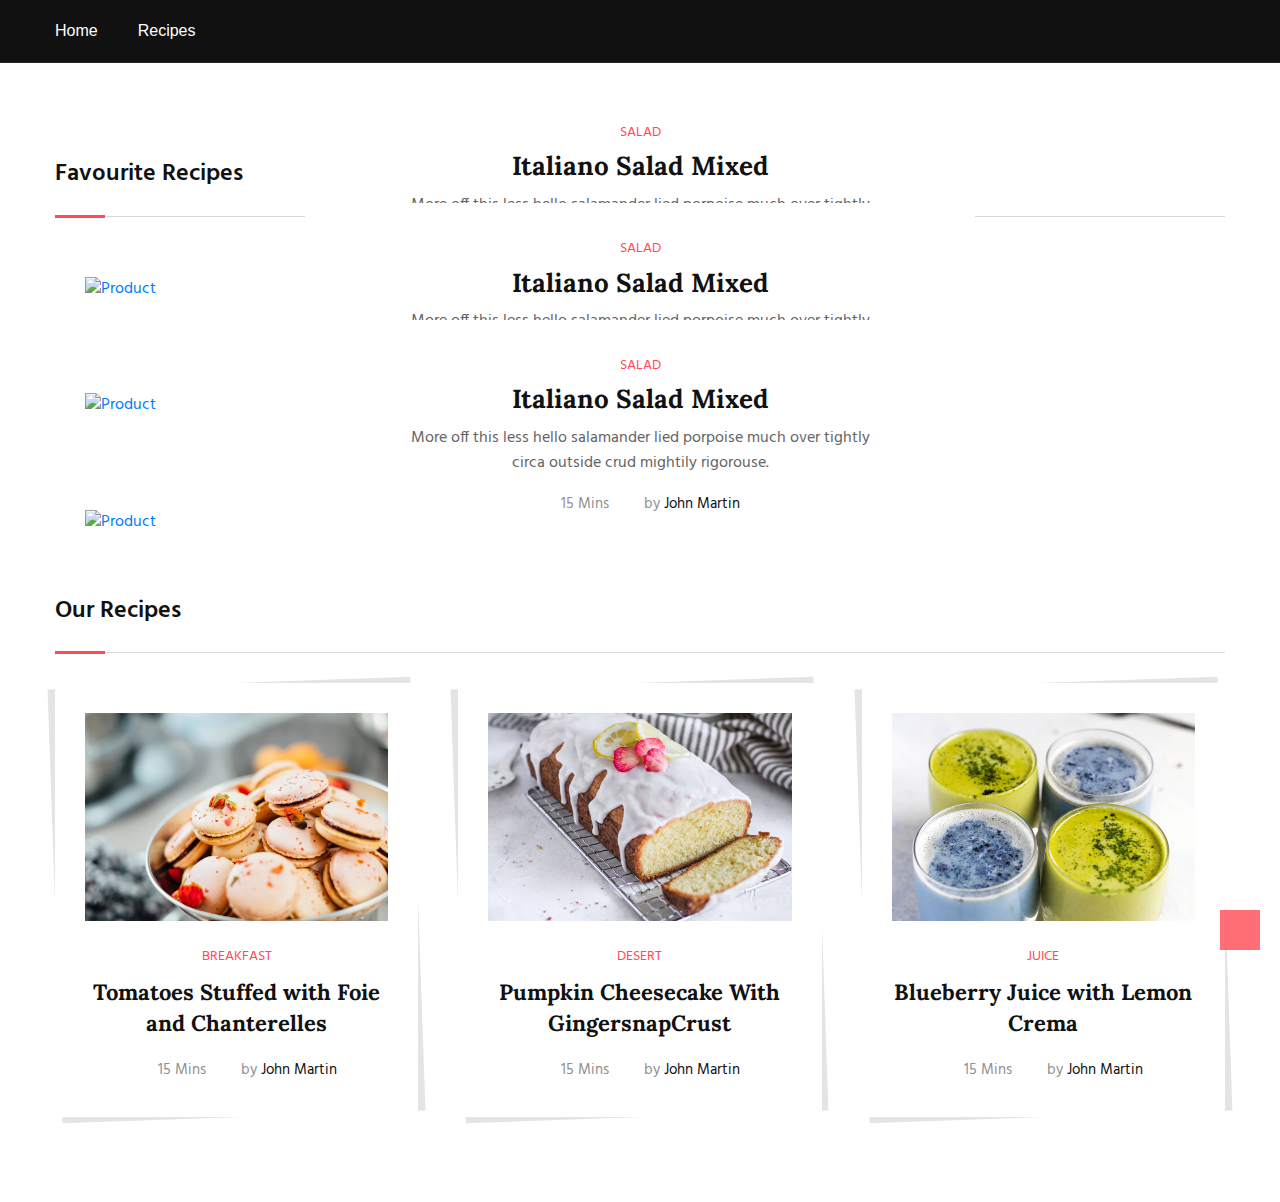
==== commit cb59cf17: "Update index.html" ====
--- a/recipe/index.html
+++ b/recipe/index.html
@@ -167,7 +167,7 @@
                     <div class="col-lg-4 col-md-6 col-sm-12">
                         <div class="product-box-layout4">
                             <div class="item-figure">
-                                <img src="img/product/product38.jpg" alt="Product">
+                                <img src="img/product/product1.jpg" alt="Product">
                                 <a href="single-recipe.html" class="item-dot">
                                     <span></span>
                                     <span></span>
@@ -190,7 +190,7 @@
                     <div class="col-lg-4 col-md-6 col-sm-12">
                         <div class="product-box-layout4">
                             <div class="item-figure">
-                                <img src="img/product/product39.jpg" alt="Product">
+                                <img src="img/product/product2.jpg" alt="Product">
                                 <a href="single-recipe.html" class="item-dot">
                                     <span></span>
                                     <span></span>
@@ -213,7 +213,7 @@
                     <div class="col-lg-4 d-block d-md-none d-lg-block col-sm-12">
                         <div class="product-box-layout4">
                             <div class="item-figure">
-                                <img src="img/product/product40.jpg" alt="Product">
+                                <img src="img/product/product3.jpg" alt="Product">
                                 <a href="single-recipe.html" class="item-dot">
                                     <span></span>
                                     <span></span>
